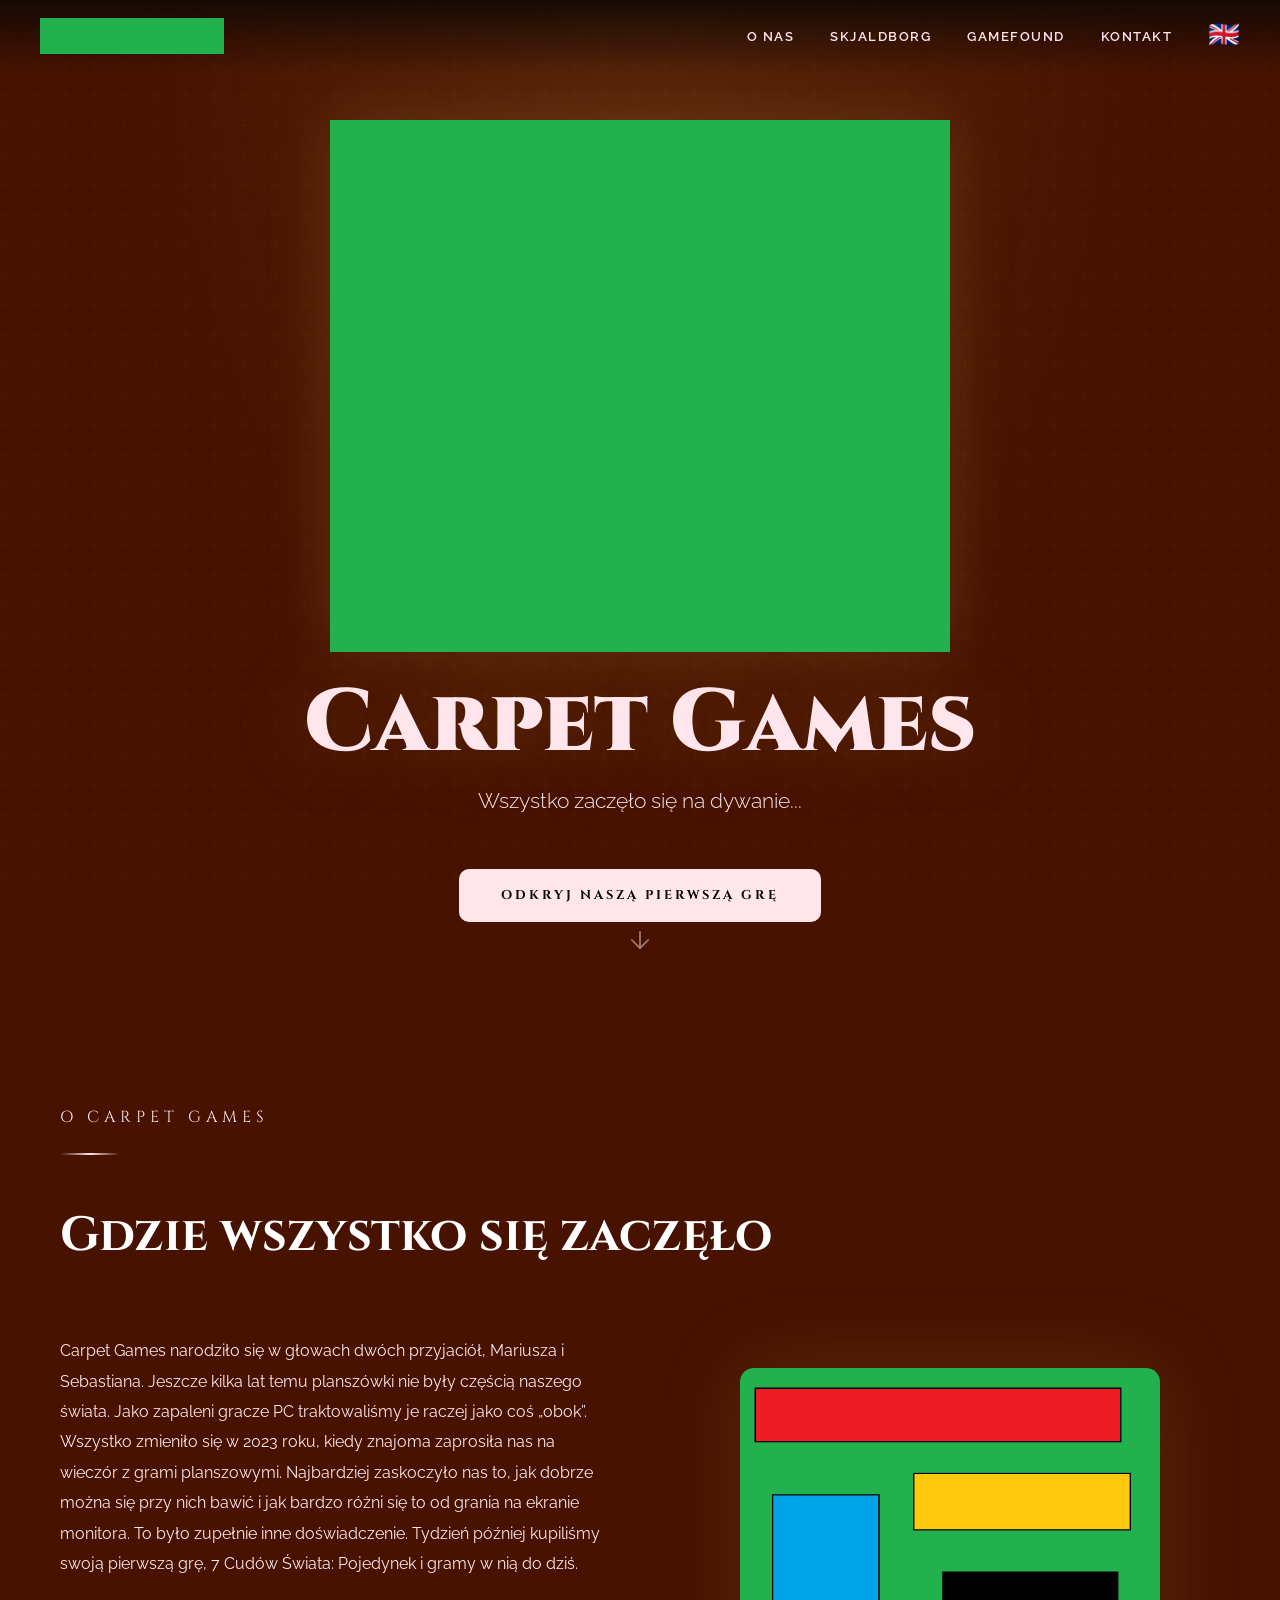
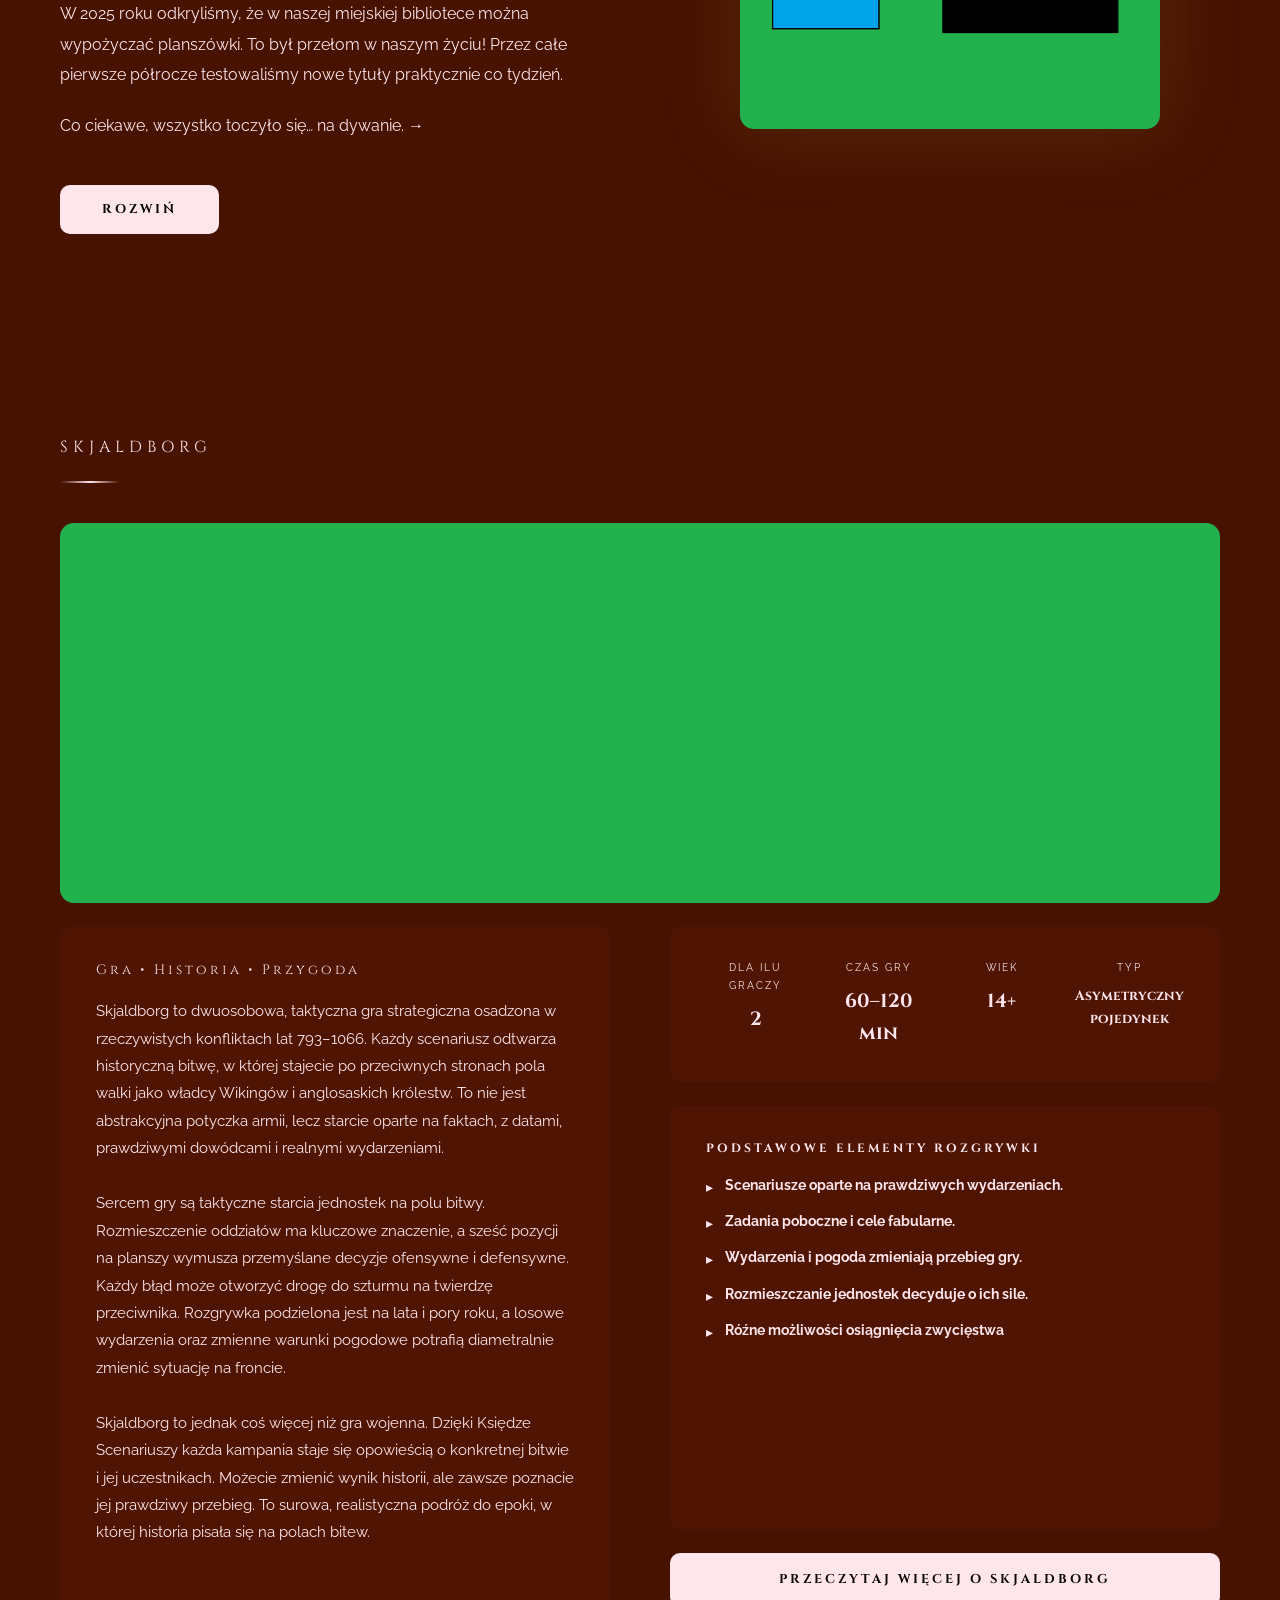
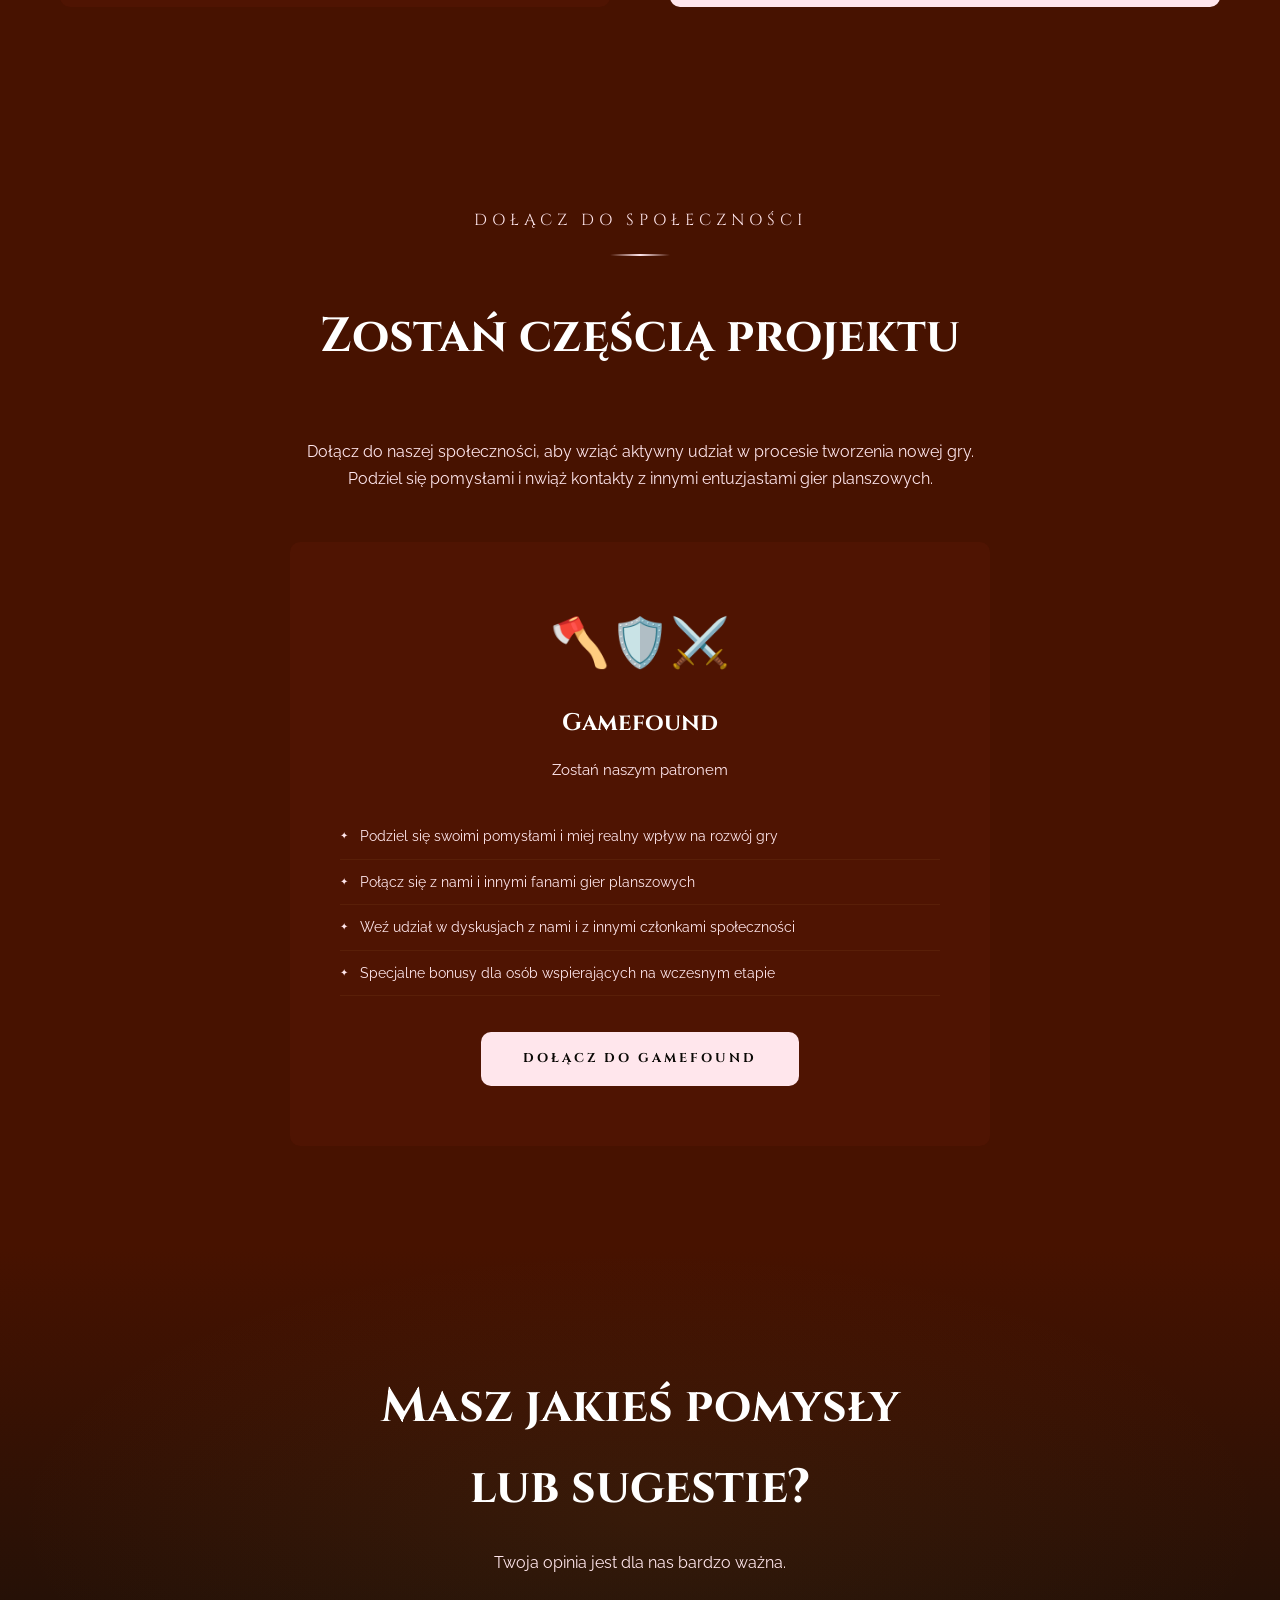
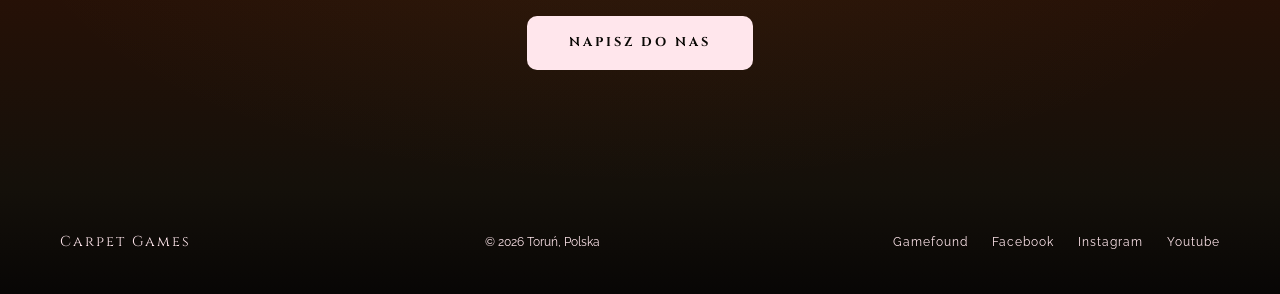
==== pl.html @ bc173f22 "Add files via upload Big changes :)" ====
<!DOCTYPE html>
<html lang="pl" data-lang="pl">
<head>
  <meta charset="UTF-8" />
  <meta name="viewport" content="width=device-width, initial-scale=1.0"/>
  <title>Carpet Games</title>
  <meta name="description" content="Carpet Games - board game publisher">
  <meta name="keywords" content="board games, board game publisher, card games, social games">
  <link rel="stylesheet" href="style.css">
  <link href="https://fonts.googleapis.com/css2?family=Cinzel:wght@400;700;900&family=Raleway:wght@300;400;600&display=swap" rel="stylesheet"/>
</head>
<body>

  <!-- NAV -->
  <nav id="navbar">
    <a href="#" class="nav-logo">
      <img src="images/logo.png" alt="Carpet Games" class="nav-logo-img">
    </a>
    <ul class="nav-links">
      <li><a href="#about">O nas</a></li>
      <li><a href="#games">Skjaldborg</a></li>
      <li><a href="#community">Gamefound</a></li>
      <li><a href="#contact">Kontakt</a></li>
      <button class="lang-toggle" id="lang-toggle" aria-label="Zmień język" onclick="window.location.href='index.html'">🇬🇧</button>
    </ul>
    <button class="hamburger" id="hamburger" aria-label="Menu">
      <span></span><span></span><span></span>
    </button>
  </nav>

  <!-- MOBILE MENU -->
  <div class="mobile-menu" id="mobileMenu">
    <button class="lang-toggle" id="lang-toggle" aria-label="Zmień język" onclick="window.location.href='index.html'">🇬🇧</button>
    <a href="#about"     onclick="closeMenu()">O nas</a>
    <a href="#games"     onclick="closeMenu()">Skjaldborg</a>
    <a href="#community" onclick="closeMenu()">Gamefound</a>
    <a href="#contact"   onclick="closeMenu()">Kontakt</a>

  </div>

  <!-- HERO -->
  <section class="hero">
    <img src="images/logo1.png" alt="Carpet Games Logo" class="hero-logo">
    <h1><span>Carpet Games</span></h1>
    <p class="hero-subtitle">Wszystko zaczęło się na dywanie...</p>
    <a href="#games" class="hero-cta">Odkryj naszą pierwszą grę</a>
    <a href="#about" class="hero-arrow" aria-label="Scroll down">
      <svg xmlns="http://www.w3.org/2000/svg" width="28" height="28" viewBox="0 0 24 24" fill="none" stroke="currentColor" stroke-width="1.5" stroke-linecap="round" stroke-linejoin="round">
        <line x1="12" y1="5" x2="12" y2="19"/>
        <polyline points="19 12 12 19 5 12"/>
      </svg>
    </a>
  </section>

  <!-- ABOUT -->
  <section class="about" id="about">
    <div class="about-inner">
      <div class="about-text reveal-left">
        <p class="section-label">O Carpet Games</p>
        <div class="gold-divider"></div>
        <h2 class="section-title">Gdzie wszystko się zaczęło</h2>
        <div class="about-content">
          <!-- Tekst -->
          <div class="about-paragraphs">
            <p>Carpet Games narodziło się w głowach dwóch przyjaciół, Mariusza i Sebastiana. Jeszcze kilka lat temu planszówki nie były częścią naszego świata. Jako zapaleni gracze PC traktowaliśmy je raczej jako coś „obok”. Wszystko zmieniło się w 2023 roku, kiedy znajoma zaprosiła nas na wieczór z grami planszowymi. Najbardziej zaskoczyło nas to, jak dobrze można się przy nich bawić i jak bardzo różni się to od grania na ekranie monitora. To było zupełnie inne doświadczenie. Tydzień później kupiliśmy swoją pierwszą grę, 7 Cudów Świata: Pojedynek i gramy w nią do dziś.</p>
            <p>W 2025 roku odkryliśmy, że w naszej miejskiej bibliotece można wypożyczać planszówki. To był przełom w naszym życiu! Przez całe pierwsze półrocze testowaliśmy nowe tytuły praktycznie co tydzień.</p>
            <p class="about-short">Co ciekawe, wszystko toczyło się… na dywanie. →</p>
            <div class="about-extra">
              <p>Co ciekawe, wszystko toczyło się… na dywanie. Od pierwszej kupionej gry po kolejne wypożyczone tytuły zawsze graliśmy na podłodze. Nigdy przy stole. Podczas wspólnych rozgrywek zaczęliśmy patrzeć na gry nie tylko jak gracze, lecz coraz częściej jak twórcy. Analizowaliśmy mechaniki, wprowadzaliśmy własne modyfikacje i sprawdzaliśmy, jak wpływają na rozgrywkę. Z czasem pojawiły się luźne myśli: „A gdyby zrobić coś swojego?”. Bez planu i bez konkretów, tylko rozmowy, które stopniowo stawały się coraz poważniejsze. Nawet nie pamiętamy momentu, w którym zaczęliśmy rozpisywać pierwsze pomysły. Po prostu pewnego dnia zorientowaliśmy się, że mamy już tyle materiału, że chcemy podzielić się nim z innymi.</p>
              <p>To właśnie na dywanie w salonie rodziły się pomysły, dyskusje i pierwsze szkice mechanik. Kiedy zaczęliśmy zastanawiać się nad nazwą firmy, odpowiedź była bliżej niż się spodziewaliśmy. Przecież zawsze graliśmy na dywanie. Tak powstało Carpet Games. Niedługo później narodził się pomysł naszej pierwszej gry, projektu, który dziś rozwijamy pod tytułem „Skjaldborg”.</p>
            </div>
          </div>
          <div class="about-decoration-wrapper reveal-right delay-2">
            <div id="about-deco-default">
              <img src="images/logo2.png" alt="Carpet Games" class="about-logo">
            </div>
            <!-- Zdjęcia po rozwinięciu -->
            <div class="about-deco-people" id="about-deco-people">
              <div class="person-card">
                <div class="person-card-inner" id="card1">
                  <div class="person-card-front">
                    <img src="images/people1.png" alt="Mariusz">
                  </div>
                  <div class="person-card-back">
                    <p>Mario</p>
                  </div>
                  <button class="card-flip-btn card-flip-front" onclick="flipCard('card1')">→</button>
                  <button class="card-flip-btn card-flip-back"  onclick="flipCard('card1')">←</button>
                </div>
              </div>
              <div class="person-card">
                <div class="person-card-inner" id="card2">
                  <div class="person-card-front">
                    <img src="images/people2.png" alt="Sebastian">
                  </div>
                  <div class="person-card-back">
                    <p>Seba</p>
                  </div>
                  <button class="card-flip-btn card-flip-front" onclick="flipCard('card2')">→</button>
                  <button class="card-flip-btn card-flip-back"  onclick="flipCard('card2')">←</button>
                </div>
              </div>
            </div><!-- /.about-deco-people -->
          </div><!-- /.about-decoration-wrapper -->
        </div><!-- /.about-content -->
        <button class="btn-read-more" onclick="toggleAbout(this)">Rozwiń</button>
      </div><!-- /.about-text -->
    </div><!-- /.about-inner -->
  </section>


  <!-- FEATURED GAME -->
  <section class="featured" id="games">
    <div style="max-width:1200px;margin:0 auto;">
      <p class="section-label">Skjaldborg</p>
      <div class="gold-divider reveal delay-1"></div>
      <div class="game-card-image">
        <img src="images/logo3.png" alt="Skjaldborg" class="game-card-img">
      </div>
      <div class="featured-grid">
        <div style="display:flex;flex-direction:column;gap:24px;" class="reveal-left delay-2">
          <div class="game-stats" style="flex:1;">
            <p class="game-tagline">Gra • Historia • Przygoda</p>
            <p class="game-desc">Skjaldborg to dwuosobowa, taktyczna gra strategiczna osadzona w rzeczywistych konfliktach lat 793–1066. Każdy scenariusz odtwarza historyczną bitwę, w której stajecie po przeciwnych stronach pola walki jako władcy Wikingów i anglosaskich królestw. To nie jest abstrakcyjna potyczka armii, lecz starcie oparte na faktach, z datami, prawdziwymi dowódcami i realnymi wydarzeniami.</p>
            <p class="game-desc">Sercem gry są taktyczne starcia jednostek na polu bitwy. Rozmieszczenie oddziałów ma kluczowe znaczenie, a sześć pozycji na planszy wymusza przemyślane decyzje ofensywne i defensywne. Każdy błąd może otworzyć drogę do szturmu na twierdzę przeciwnika. Rozgrywka podzielona jest na lata i pory roku, a losowe wydarzenia oraz zmienne warunki pogodowe potrafią diametralnie zmienić sytuację na froncie.</p>
            <p class="game-desc">Skjaldborg to jednak coś więcej niż gra wojenna. Dzięki Księdze Scenariuszy każda kampania staje się opowieścią o konkretnej bitwie i jej uczestnikach. Możecie zmienić wynik historii, ale zawsze poznacie jej prawdziwy przebieg. To surowa, realistyczna podróż do epoki, w której historia pisała się na polach bitew.</p>
          </div>
        </div>
        <div style="display:flex;flex-direction:column;gap:24px;" class="reveal-right delay-2">
          <div class="game-stats">
            <div class="stats-grid">
              <div class="stat-item"><div class="stat-label">Dla ilu graczy</div><div class="stat-value">2</div></div>
              <div class="stat-item"><div class="stat-label">Czas gry</div><div class="stat-value">60–120 min</div></div>
              <div class="stat-item"><div class="stat-label">Wiek</div><div class="stat-value">14+</div></div>
              <div class="stat-item"><div class="stat-label">Typ</div><div class="stat-value" style="font-size:0.85rem;">Asymetryczny pojedynek</div></div>
            </div>
          </div>
          <div class="game-stats" style="flex:1;">
            <h4>Podstawowe elementy rozgrywki</h4>
            <div class="highlight-item"><strong>Scenariusze oparte na prawdziwych wydarzeniach.</strong></div>
            <div class="highlight-item"><strong>Zadania poboczne i cele fabularne.</strong></div>
            <div class="highlight-item"><strong>Wydarzenia i pogoda zmieniają przebieg gry.</strong></div>
            <div class="highlight-item"><strong>Rozmieszczanie jednostek decyduje o ich sile.</strong></div>
            <div class="highlight-item"><strong>Róźne możliwości osiągnięcia zwycięstwa</strong></div>
          </div>
          <a href="skjaldborgpl.html" class="btn-outline" style="text-align:center;">Przeczytaj więcej o Skjaldborg</a>
        </div>
      </div>
    </div>
  </section>

  <!-- GAMEFOUND -->
  <section class="community" id="community">
    <div class="community-inner">
      <p class="section-label">Dołącz do społeczności</p>
      <div class="gold-divider center reveal delay-1"></div>
      <h2 class="section-title reveal delay-2">Zostań częścią projektu</h2>
      <p class="reveal delay-3">Dołącz do naszej społeczności, aby wziąć aktywny udział w procesie tworzenia nowej gry. Podziel się pomysłami i nwiąż kontakty z innymi entuzjastami gier planszowych.</p>
      <div class="gamefound-card reveal delay-4">
        <span class="gamefound-icon">🪓🛡️⚔️</span>
        <h3>Gamefound</h3>
        <p>Zostań naszym patronem</p>
        <ul class="community-list">
          <li>Podziel się swoimi pomysłami i miej realny wpływ na rozwój gry</li>
          <li>Połącz się z nami i innymi fanami gier planszowych</li>
          <li>Weź udział w dyskusjach z nami i z innymi członkami społeczności</li>
          <li>Specjalne bonusy dla osób wspierających na wczesnym etapie</li>
        </ul>
        <a href="#" class="btn-gamefound">Dołącz do Gamefound</a>
      </div>
    </div>
  </section>

  <!-- CTA -->
  <section class="cta-section" id="contact">
    <h2 class="reveal">Masz jakieś pomysły <br>lub sugestie?</br></h2>
    <p class="reveal delay-1">Twoja opinia jest dla nas bardzo ważna.</p>
    <a href="mailto:contact@carpetgames.com" class="btn-outline reveal delay-2">Napisz do nas</a>
  </section>

  <!-- FOOTER -->
  <footer>
    <div class="footer-logo">Carpet Games</div>
    <div class="footer-copy">© 2026 Toruń, Polska</div>
    <div class="footer-links">
      <a href="#">Gamefound</a>
      <a href="#">Facebook</a>
      <a href="#">Instagram</a>
      <a href="#">Youtube</a>
    </div>
  </footer>

  <script src="scripts.js" defer></script>
</body>
</html>
---- style.css ----
*, *::before, *::after { box-sizing: border-box; margin: 0; padding: 0; }

/* ─── ZMIENNE ─── */
:root {
  --primary_color:   #471200;
  --secondary_color: #4F1402;
  --text:            #FFE6EC;
  --btn-color:       #0a0805;
  --btn-bcg-color:   #e0bc5e;
}

/* ─── BASE ─── */
html { scroll-behavior: smooth; }

body {
  font-family: 'Raleway', sans-serif;
  background-color: var(--primary_color);
  color: var(--text);
  line-height: 1.7;
}

body::before {
  content: '';
  position: fixed;
  inset: 0;
  z-index: 0;
  pointer-events: none;
  background: url("data:image/svg+xml,%3Csvg width='60' height='60' viewBox='0 0 60 60' xmlns='http://www.w3.org/2000/svg'%3E%3Cg fill='none' fill-rule='evenodd'%3E%3Cg fill='%23c9a84c' fill-opacity='0.03'%3E%3Cpath d='M36 34v-4h-2v4h-4v2h4v4h2v-4h4v-2h-4zm0-30V0h-2v4h-4v2h4v4h2V6h4V4h-4zM6 34v-4H4v4H0v2h4v4h2v-4h4v-2H6zM6 4V0H4v4H0v2h4v4h2V6h4V4H6z'/%3E%3C/g%3E%3C/g%3E%3C/svg%3E");
}

/* ─── TYPOGRAFIA WSPÓLNA ─── */
.section-label {
  font-family: 'Cinzel', serif;
  font-size: 1rem;
  letter-spacing: 5px;
  text-transform: uppercase;
  color: var(--text);
  margin-bottom: 16px;
}

.section-title {
  font-family: 'Cinzel', serif;
  font-size: clamp(1.8rem, 4vw, 3rem);
  font-weight: 700;
  color: #fff;
  margin-bottom: 60px;
}

.gold-divider {
  width: 60px;
  height: 2px;
  background: linear-gradient(to right, transparent, var(--text), transparent);
  margin: 20px 0 40px;
}
.gold-divider.center { margin: 20px auto 40px; }

/* ─── PRZYCISKI WSPÓLNE ─── */
.hero-cta,
.btn-outline,
.btn-gamefound {
  display: inline-block;
  background: var(--text);
  color: var(--btn-color);
  font-family: 'Cinzel', serif;
  font-size: 0.8rem;
  letter-spacing: 3px;
  text-transform: uppercase;
  text-decoration: none;
  font-weight: 700;
  padding: 16px 42px;
  border-radius: 10px;
  transition: background 0.3s, transform 0.2s;
}
.hero-cta:hover,
.btn-outline:hover,
.btn-gamefound:hover {
  background: var(--btn-bcg-color);
  transform: translateY(-2px);
}

/* ─── SCROLL REVEAL ─── */
.reveal       { opacity: 0; transform: translateY(40px);  transition: opacity 0.7s ease, transform 0.7s ease; }
.reveal-left  { opacity: 0; transform: translateX(-40px); transition: opacity 0.7s ease, transform 0.7s ease; }
.reveal-right { opacity: 0; transform: translateX(40px);  transition: opacity 0.7s ease, transform 0.7s ease; }

.reveal.visible,
.reveal-left.visible,
.reveal-right.visible { opacity: 1; transform: translate(0); }

.delay-1 { transition-delay: 0.1s; }
.delay-2 { transition-delay: 0.2s; }
.delay-3 { transition-delay: 0.3s; }
.delay-4 { transition-delay: 0.4s; }
.delay-5 { transition-delay: 0.5s; }

/* ─── NAV ─── */
nav {
  position: fixed; top: 0; left: 0; right: 0;
  z-index: 100;
  display: flex; align-items: center; justify-content: space-between;
  padding: 18px max(24px, calc((100vw - 1200px) / 2));
  background: transparent;
  --nav-progress: 0;
}

nav::before,
nav::after {
  content: '';
  position: absolute; inset: 0;
  z-index: -1;
}
nav::before {
  background: linear-gradient(to bottom, rgba(20,10,5,0.97), transparent);
  opacity: calc(1 - var(--nav-progress));
}
nav::after {
  background: rgba(20, 10, 5, 0.97);
  backdrop-filter: blur(8px);
  opacity: var(--nav-progress);
}

.nav-logo {
  font-family: 'Cinzel', serif;
  font-size: 1.1rem; font-weight: 700;
  color: var(--text); letter-spacing: 2px; text-decoration: none;
}

/* ─── NAV LOGO (obrazek) ─── */
.nav-logo-img {
  height: 36px;
  width: auto;
  display: block;
}

.nav-links { display: flex; gap: 36px; list-style: none; }
.nav-links a {
  color: var(--text); text-decoration: none;
  font-size: 0.82rem; letter-spacing: 1.5px;
  text-transform: uppercase; font-weight: 600;
  transition: color 0.3s;
}
.nav-links a:hover { color: var(--text); }

/* ─── CHANGE LANGUAGE ─── */
.lang-toggle {
  background: none;
  border: none;
  cursor: pointer;
  font-size: 1.6rem;
  line-height: 1;
  padding: 0;
  display: flex;
  align-items: right;
  flex-shrink: 0;
}

/* ─── HAMBURGER ─── */
.hamburger {
  display: none;
  flex-direction: column; justify-content: center; align-items: center;
  gap: 5px; width: 36px; height: 36px;
  background: none; border: none; cursor: pointer;
  z-index: 200; padding: 4px;
}
.hamburger span {
  display: block; width: 24px; height: 2px;
  background: var(--text); border-radius: 10px;
  transition: transform 0.35s ease, opacity 0.25s ease, width 0.3s ease;
  transform-origin: center;
}
.hamburger.open span:nth-child(1) { transform: translateY(7px) rotate(45deg); }
.hamburger.open span:nth-child(2) { opacity: 0; width: 0; }
.hamburger.open span:nth-child(3) { transform: translateY(-7px) rotate(-45deg); }

/* ─── MOBILE MENU ─── */
.mobile-menu {
  display: none;
  position: fixed; inset: 0; z-index: 90;
  background: rgba(10,8,5,1);
  flex-direction: column; align-items: center; justify-content: center;
  opacity: 0; transform: translateY(-12px);
  transition: opacity 0.35s ease, transform 0.35s ease;
  pointer-events: none;
}
.mobile-menu.open { opacity: 1; transform: translateY(0); pointer-events: all; }

.mobile-menu a {
  font-family: 'Cinzel', serif;
  font-size: 1.8rem; font-weight: 700;
  color: var(--text); text-decoration: none;
  letter-spacing: 3px; text-transform: uppercase;
  padding: 20px 40px; width: 100%; text-align: center;
  border-bottom: 1px solid rgba(201,168,76,0.08);
  transition: color 0.3s;
}
.mobile-menu a:last-child { border-bottom: none; }
.mobile-menu a:hover { color: var(--text); }

/* ─── HERO LOGO ─── */
.hero-logo {
  width: clamp(200px, 50vw, 620px);
  height: auto;
  margin-bottom: 24px;
  filter: drop-shadow(0 0 30px rgba(201,168,76,0.2)); /* ─── Poświata pod logo ─── */
}

/* ─── HERO ARROW ─── */
.hero-arrow {
  position: absolute; bottom: 40px; left: 50%; transform: translateX(-50%);
  color: var(--text);
  opacity: 0.5;
  transition: opacity 0.3s, transform 0.3s;
  animation: arrowBounce 2s ease-in-out infinite;
}
.hero-arrow:hover { opacity: 1; }

/* ─── HERO ─── */
.hero {
  min-height: 100vh;
  display: flex; flex-direction: column; align-items: center; justify-content: center;
  text-align: center; padding: 120px 40px 80px;
  background: radial-gradient(ellipse at center top, rgba(201,168,76,0.12) 0%, transparent 60%); /* ─── Poświata sekcji ─── */
  position: relative; overflow: hidden;
}

.hero-badge {
  display: inline-block;
  color: var(--text); font-family: 'Cinzel', serif;
  font-size: 0.7rem; letter-spacing: 4px; text-transform: uppercase;
  padding: 7px 20px; margin-bottom: 30px; border-radius: 10px;
}

.hero h1 {
  font-family: 'Cinzel', serif;
  font-size: clamp(2.8rem, 7vw, 5.5rem); font-weight: 900;
  line-height: 1.1; color: #fff;
  text-shadow: 0 0 80px rgba(201,168,76,0.3); margin-bottom: 10px;
}
.hero h1 span { color: var(--text); }

.hero-subtitle {
  font-size: clamp(1rem, 2vw, 1.3rem);
  color: var(--text); font-weight: 300;
  margin-bottom: 50px; max-width: 520px;
}

.hero-scroll {
  position: absolute; bottom: 40px; left: 50%; transform: translateX(-50%);
  display: flex; flex-direction: column; align-items: center; gap: 8px;
  color: var(--text); font-size: 0.7rem; letter-spacing: 2px; text-transform: uppercase;
}
.scroll-line {
  width: 1px; height: 50px;
  background: linear-gradient(to bottom, var(--text), transparent);
  animation: scrollPulse 2s ease-in-out infinite;
}
@keyframes scrollPulse { 0%, 100% { opacity: 0.4; } 50% { opacity: 1; } }

/* ─── FEATURED ─── */
.featured { padding: 100px 60px; background: var(--primary_color); }

.featured-grid {
  display: grid;
  grid-template-columns: 1fr 1fr;
  gap: 60px;
}

.game-stats {
  background: var(--secondary_color);
  border-radius: 10px;
  padding: 32px 36px;
}

.game-card-image {
  width: 100%;
  height: 380px;
  background: linear-gradient(135deg, #1a120a 0%, #2e1e0e 40%, #1a1208 100%);
  display: flex;
  align-items: center;
  justify-content: center;
  border-radius: 14px;
  overflow: hidden;
  margin-bottom: 24px;
}

.game-card-img {
  width: 100%;
  height: 100%;
  object-fit: cover;
}

.game-tagline {
  font-family: 'Cinzel', serif;
  color: var(--text);
  font-size: 0.85rem;
  letter-spacing: 3px;
  margin-bottom: 16px;
}

.game-desc {
  color: var(--text);
  font-size: 0.95rem;
  line-height: 1.8;
  margin-bottom: 28px;
}

h4 {
  font-family: 'Cinzel', serif;
  font-size: 0.75rem;
  letter-spacing: 3px;
  text-transform: uppercase;
  color: var(--text);
  margin-bottom: 14px;
}

.highlight-item {
  display: flex;
  align-items: flex-start;
  gap: 12px;
  margin-bottom: 10px;
  font-size: 0.9rem;
}

.highlight-item::before { content: '▸'; color: var(--text); flex-shrink: 0; margin-top: 2px; }
.highlight-item strong,
.highlight-item span { color: var(--text); }

.stats-grid { display: grid; grid-template-columns: repeat(4, 1fr); gap: 24px; }
.stat-item { text-align: center; }

.stat-label {
  font-size: 0.65rem;
  letter-spacing: 2px;
  text-transform: uppercase;
  color: var(--text);
  margin-bottom: 8px;
}

.stat-value {
  font-family: 'Cinzel', serif;
  font-size: 1.2rem;
  font-weight: 700;
  color: var(--text);
}

/* ─── ABOUT ─── */
.about { padding: 100px 60px; background: var(--primary_color); }

.about-inner { max-width: 1200px; margin: 0 auto; }

.about-text p { color: var(--text); font-size: 1rem; line-height: 1.9; margin-bottom: 20px; }
.about-text .highlight { color: var(--text); }

.about-content {
  display: flex;
  align-items: center;
  gap: 80px;
}

.about-paragraphs { flex: 1; }

.about-logo {
  width: clamp(200px, 420px, 420px);
  height: auto;
  filter: drop-shadow(0 0 40px rgba(201,168,76,0.15));
  border-radius: 14px;
}

.about-decoration-wrapper {
  flex: 1;
  display: flex;
  align-items: center;
  justify-content: center;
  position: relative;
  min-width: 0;
}

#about-deco-default {
  display: flex;
  flex-direction: column;
  align-items: center;
  justify-content: center;
  opacity: 1;
  transition: opacity 0.8s ease;
}

#about-deco-default.hide {
  opacity: 0;
  pointer-events: none;
}

.about-deco-people {
  position: absolute;
  display: flex;
  flex-direction: column;
  align-items: center;
  justify-content: center;
  gap: 24px;
  opacity: 0;
  pointer-events: none;
  transition: opacity 0.8s ease;
}

.about-deco-people.show {
  opacity: 1;
  pointer-events: all;
}

.about-extra {
  max-height: 0;
  overflow: hidden;
  transition: max-height 0.8s ease;
}

.about-extra.open { max-height: 1000px; }

.btn-read-more {
  display: inline-block;
  background: var(--text);
  color: var(--btn-color);
  font-family: 'Cinzel', serif;
  font-size: 0.8rem;
  letter-spacing: 3px;
  text-transform: uppercase;
  font-weight: 700;
  padding: 16px 42px;
  border-radius: 10px;
  border: none;
  cursor: pointer;
  margin-top: 24px;
  transition: background 0.3s, transform 0.2s;
}
.btn-read-more:hover {
  background: var(--btn-bcg-color);
  transform: translateY(-2px);
}

/* ─── ABOUT - PERSON ─── */
.person-card {
  position: relative;
  width: clamp(200px, 420px, 420px);
  perspective: 1000px;
}

.person-card-inner {
  position: relative;
  width: 100%;
  transform-style: preserve-3d;
  transition: transform 0.7s ease;
}

.person-card:hover .person-card-inner:not(.flipped) { transform: rotateY(-8deg); }
.person-card-inner.flipped                          { transform: rotateY(180deg); }
.person-card:hover .person-card-inner.flipped       { transform: rotateY(172deg); }

.person-card-front,
.person-card-back {
  width: 100%;
  backface-visibility: hidden;
  -webkit-backface-visibility: hidden;
  border-radius: 10px;
  overflow: hidden;
}

.person-card-front { position: relative; }

.person-card-back {
  position: absolute; inset: 0;
  background: #144;
  transform: rotateY(180deg);
  display: flex; align-items: center; justify-content: center;
  padding: 24px;
  color: var(--text); font-size: 0.95rem; line-height: 1.7;
}

.person-card-front img {
  width: 100%; height: auto; display: block;
}

.card-flip-btn {
  position: absolute;
  bottom: 12px; right: 12px;
  z-index: 10;
  background: rgba(0,0,0,0.5);
  border: 1px solid rgba(255,255,255,0.2);
  color: var(--text);
  width: 32px; height: 32px;
  border-radius: 50%;
  cursor: pointer; font-size: 1rem;
  display: flex; align-items: center; justify-content: center;
  transition: background 0.3s;
  backface-visibility: hidden;
  -webkit-backface-visibility: hidden;
}
.card-flip-btn:hover { background: rgba(0,0,0,0.8); }

/* przycisk przedniej strony — widoczny gdy karta NIE jest obrócona */
.card-flip-front {
  transform: translateZ(1px);
}

/* przycisk tylnej strony — widoczny gdy karta JEST obrócona */
.card-flip-back {
  transform: rotateY(180deg) translateZ(1px);
}


/* ─── COMMUNITY ─── */
.community { padding: 100px 60px; background: var(--primary_color); text-align: center; }
.community-inner { max-width: 700px; margin: 0 auto; }

.gamefound-card {
  background: var(--secondary_color);
  border-radius: 10px; padding: 60px 50px; margin-top: 50px;
}
.gamefound-icon { font-size: 3rem; margin-bottom: 20px; display: block; }
.gamefound-card h3 { font-family: 'Cinzel', serif; font-size: 1.5rem; color: #fff; margin-bottom: 14px; }
.gamefound-card p { color: var(--text); margin-bottom: 30px; font-size: 0.95rem; }

.community-list { list-style: none; text-align: left; margin-bottom: 36px; }
.community-list li {
  padding: 10px 0; border-bottom: 1px solid rgba(201,168,76,0.08);
  color: var(--text); font-size: 0.9rem;
  display: flex; align-items: center; gap: 12px;
}
.community-list li::before { content: '✦'; color: var(--text); font-size: 0.6rem; }

/* ─── CTA ─── */
.cta-section {
  padding: 120px 60px;
  background: linear-gradient(to bottom, var(--primary_color), #14100a);
  text-align: center; position: relative;
}
.cta-section::before {
  content: ''; position: absolute; inset: 0;
  background: radial-gradient(ellipse at center, rgba(201,168,76,0.06) 0%, transparent 70%);
}
.cta-section h2 {
  font-family: 'Cinzel', serif; font-size: clamp(1.8rem, 4vw, 3rem);
  color: #fff; margin-bottom: 20px; position: relative;
}
.cta-section p { color: var(--text); max-width: 500px; margin: 0 auto 40px; position: relative; }

/* ─── FOOTER ─── */
footer {
  padding: 40px 60px;
  background: #14100a;
  display: flex; align-items: center; justify-content: space-between;
  position: relative;
}
footer::before {
  content: ''; position: absolute; inset: 0; z-index: 1;
  background: linear-gradient(to bottom, #14100a, #080605);
  pointer-events: none;
}
footer > * { position: relative; z-index: 2; }

.footer-logo { font-family: 'Cinzel', serif; font-size: 0.9rem; color: var(--text); letter-spacing: 2px; }
.footer-copy { color: var(--text); font-size: 0.75rem; }
.footer-links { display: flex; gap: 24px; }
.footer-links a {
  color: var(--text); font-size: 0.75rem; text-decoration: none;
  letter-spacing: 1px; transition: color 0.3s;
}
.footer-links a:hover { color: var(--text); }

/* ─── RESPONSIVE ─── */
@media (max-width: 900px) {
  nav { padding: 18px 24px; }
  .nav-links { display: none; }
  .hamburger { display: flex; }
  .mobile-menu { display: flex; }
  .lang-toggle { padding-bottom: 30px;}
  .featured,
  .about,
  .community,
  .cta-section { padding: 70px 24px; }

  .featured-grid,
  .about-inner { grid-template-columns: 1fr; gap: 36px; }


  .featured { padding: 60px 20px; }
  .featured-grid { grid-template-columns: 1fr; gap: 30px; }
  .game-card-image { height: 200px; }

  .stats-grid { grid-template-columns: repeat(2, 1fr); }
  .about-decoration-wrapper { display: none; }
  .gamefound-card { padding: 40px 24px; }
  footer { flex-direction: column; gap: 16px; text-align: center; }
}

@media (max-width: 1100px) {
.featured { padding: 60px 20px; }
.featured-grid { grid-template-columns: 1fr; gap: 30px; }
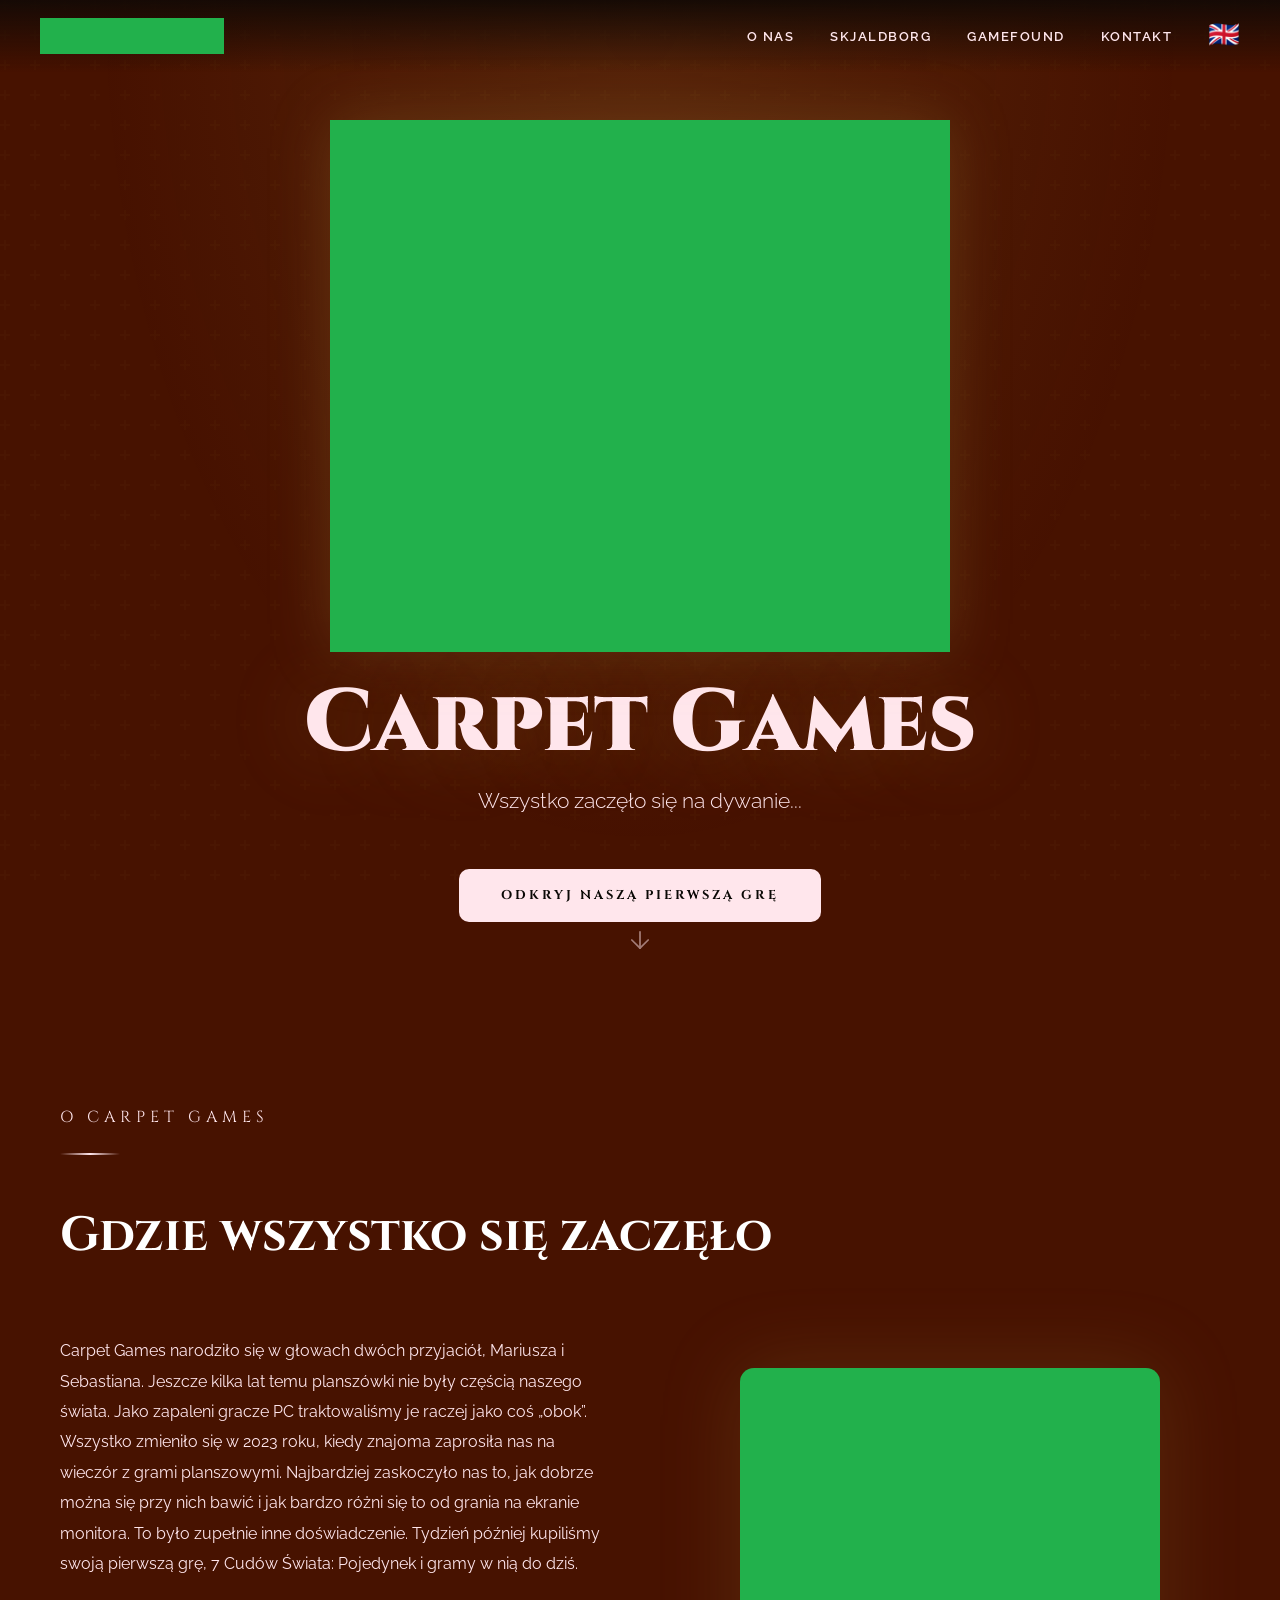
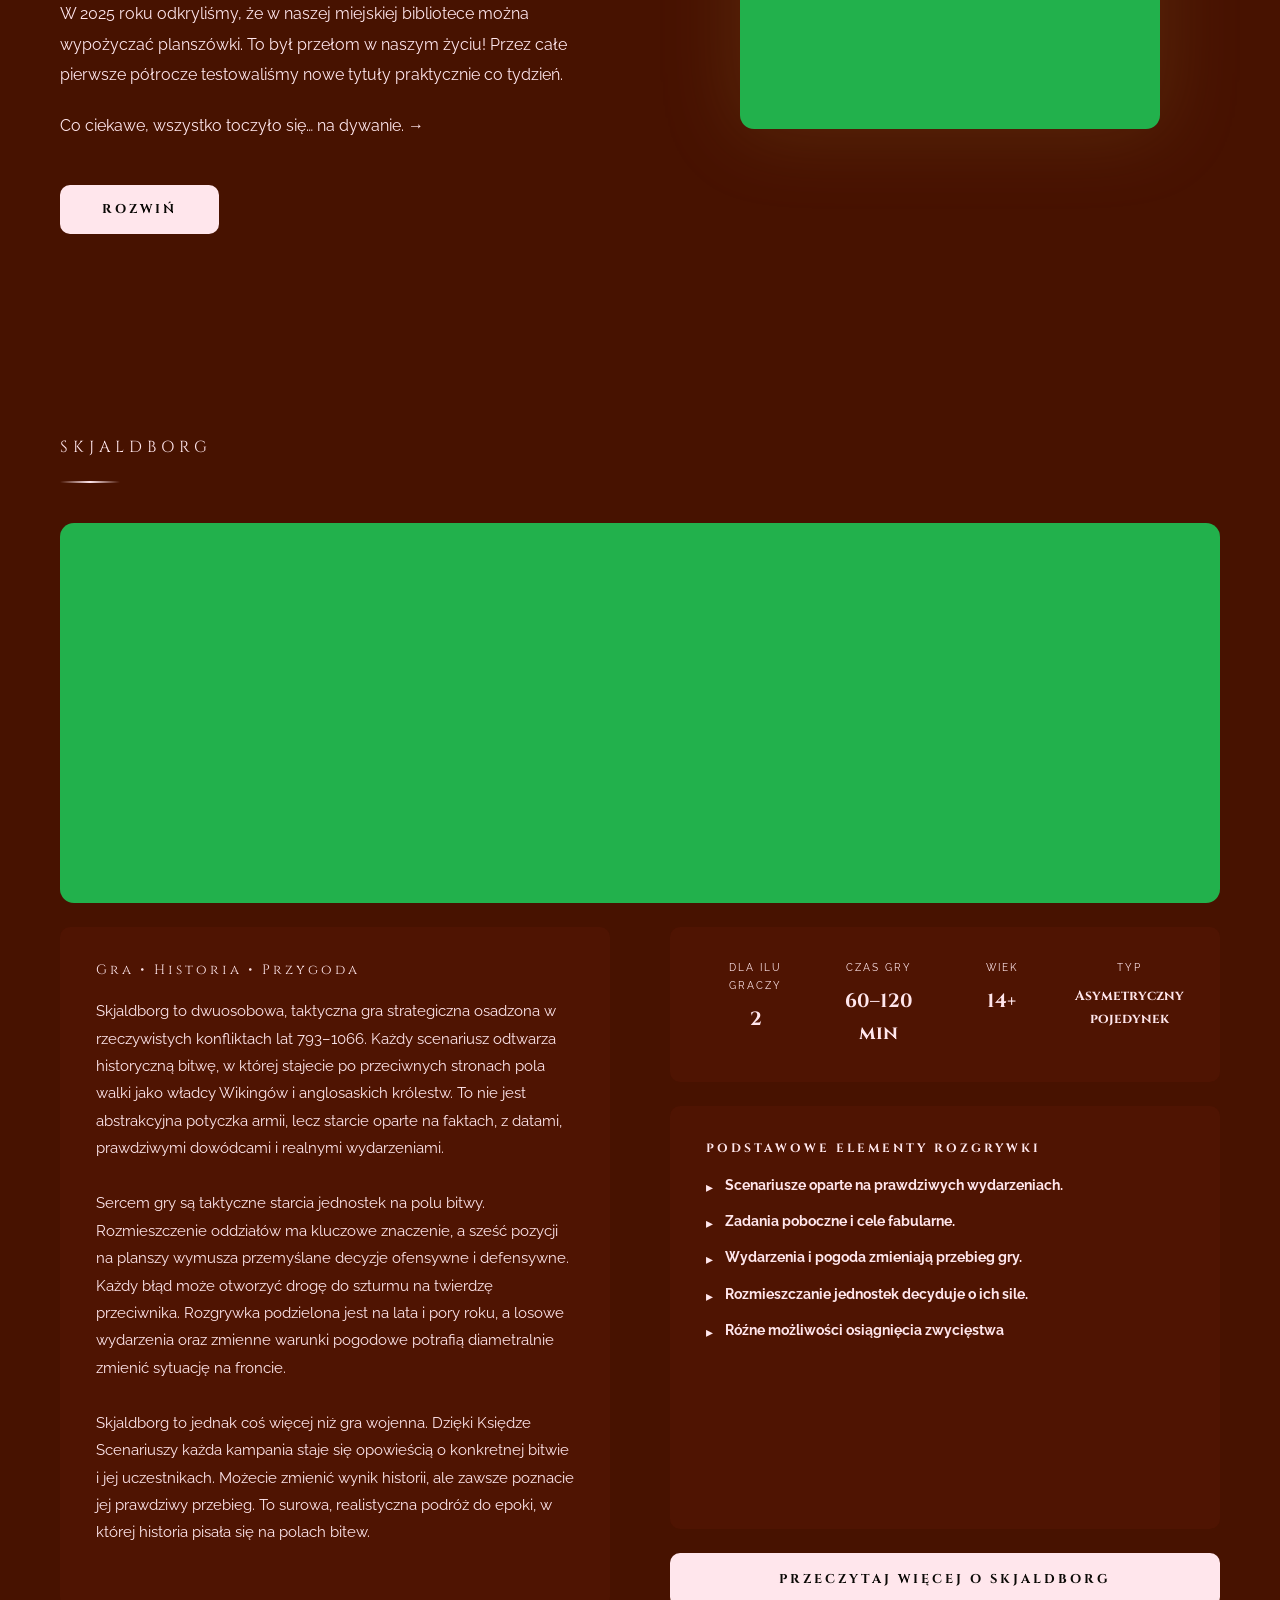
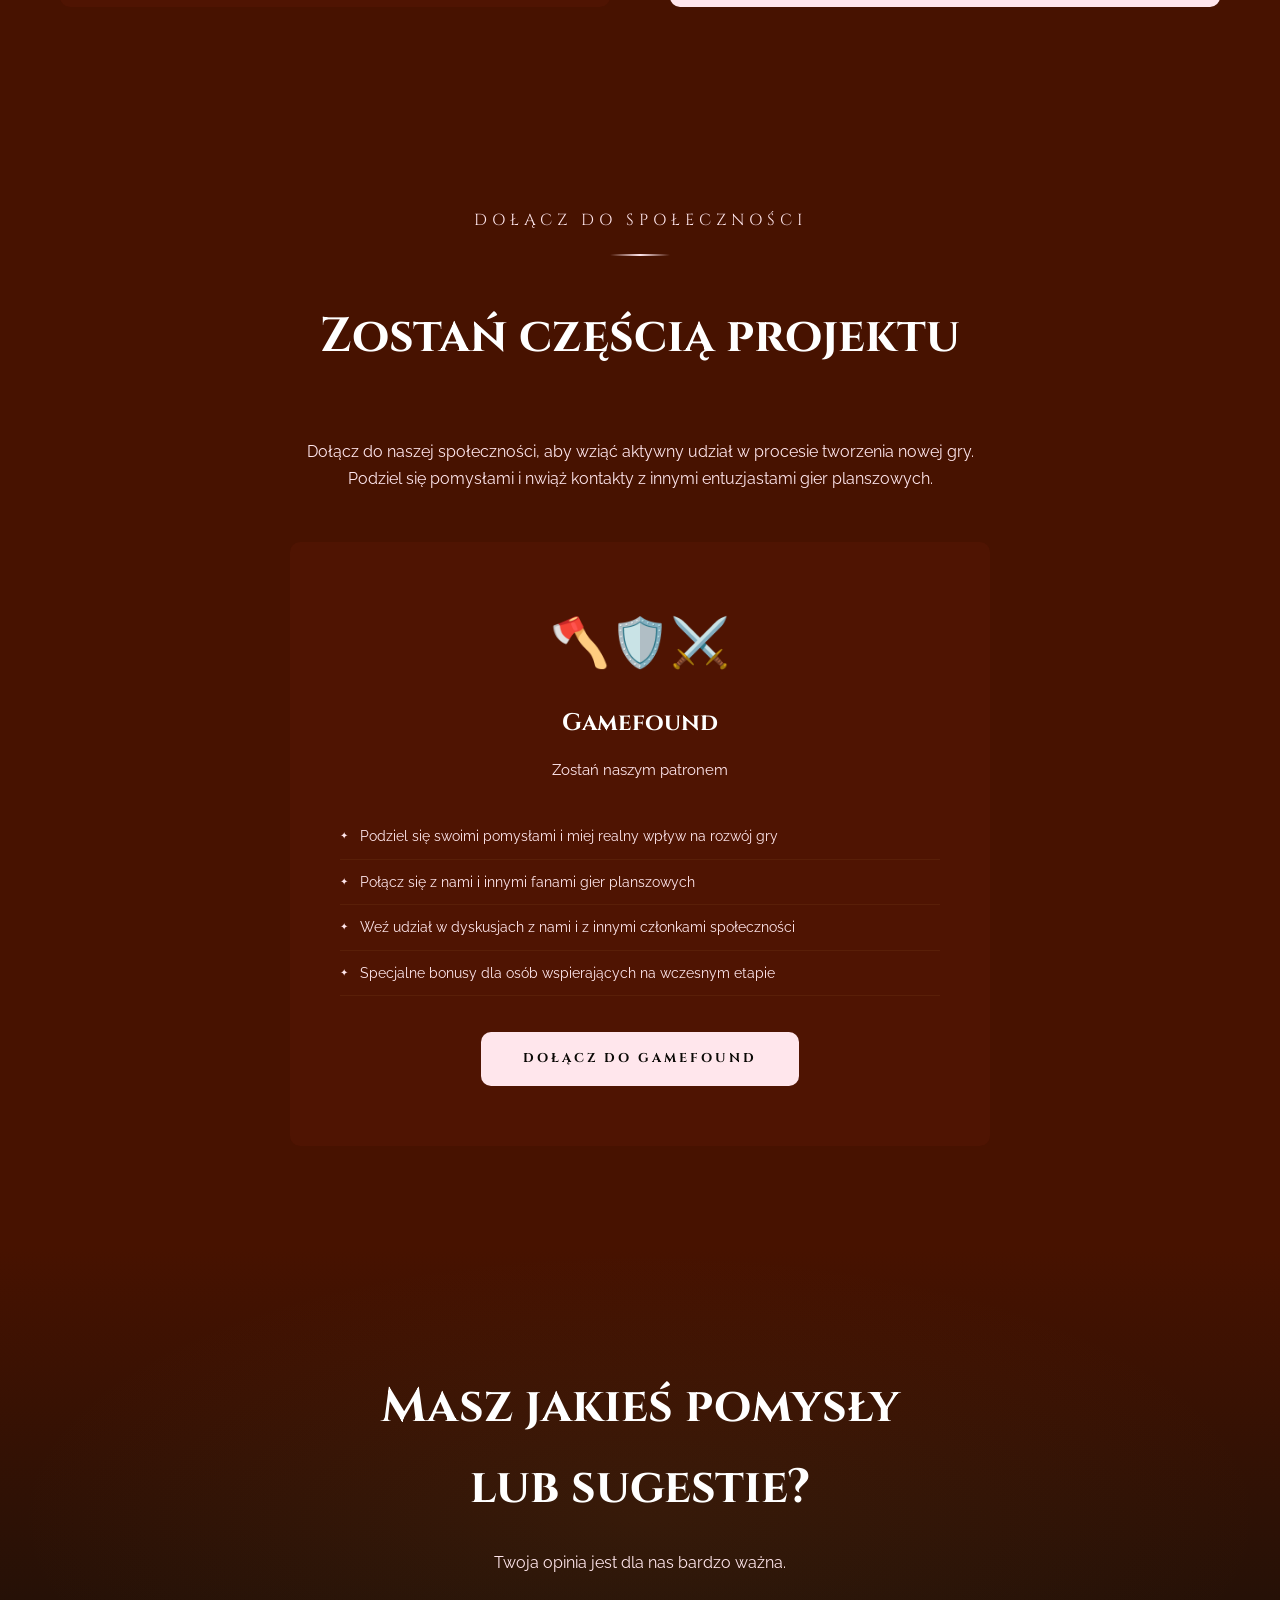
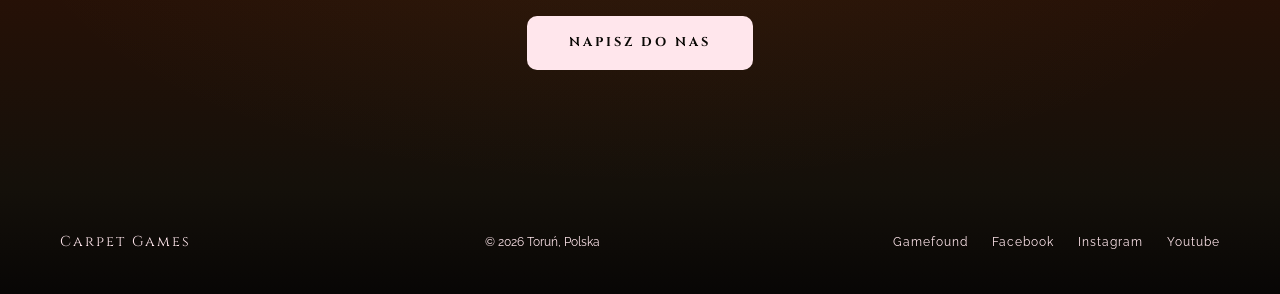
==== commit 28720dcd: "Add files via upload Add photo card  and small changes in style card section" ====
--- a/pl.html
+++ b/pl.html
@@ -72,7 +72,7 @@
           </div>
           <div class="about-decoration-wrapper reveal-right delay-2">
             <div id="about-deco-default">
-              <img src="images/logo2.png" alt="Carpet Games" class="about-logo">
+              <img src="images/logo1.png" alt="Carpet Games" class="about-logo">
             </div>
             <!-- Zdjęcia po rozwinięciu -->
             <div class="about-deco-people" id="about-deco-people">
@@ -82,7 +82,8 @@
                     <img src="images/people1.png" alt="Mariusz">
                   </div>
                   <div class="person-card-back">
-                    <p>Mario</p>
+                    <p>Mariusz </p>
+                    <p class="role">Twórca pomysłu na grę oraz jej mechanik</p>
                   </div>
                   <button class="card-flip-btn card-flip-front" onclick="flipCard('card1')">→</button>
                   <button class="card-flip-btn card-flip-back"  onclick="flipCard('card1')">←</button>
@@ -94,7 +95,8 @@
                     <img src="images/people2.png" alt="Sebastian">
                   </div>
                   <div class="person-card-back">
-                    <p>Seba</p>
+                    <p>Sebastian</p>
+                    <p class="role">Twórca grafik oraz ilustracji</p>
                   </div>
                   <button class="card-flip-btn card-flip-front" onclick="flipCard('card2')">→</button>
                   <button class="card-flip-btn card-flip-back"  onclick="flipCard('card2')">←</button>
@@ -143,7 +145,7 @@
             <div class="highlight-item"><strong>Rozmieszczanie jednostek decyduje o ich sile.</strong></div>
             <div class="highlight-item"><strong>Róźne możliwości osiągnięcia zwycięstwa</strong></div>
           </div>
-          <a href="skjaldborgpl.html" class="btn-outline" style="text-align:center;">Przeczytaj więcej o Skjaldborg</a>
+          <a href="#" class="btn-outline" style="text-align:center;">Przeczytaj więcej o Skjaldborg</a>
         </div>
       </div>
     </div>
--- a/style.css
+++ b/style.css
@@ -470,7 +470,16 @@
   transform: rotateY(180deg);
   display: flex; align-items: center; justify-content: center;
   padding: 24px;
-  color: var(--text); font-size: 0.95rem; line-height: 1.7;
+  flex-direction: column;
+  text-align: center;
+
+  color: var(--text); font-size: 1rem; line-height: 1.7;
+  p { color: var(--text); font-size: 2rem; line-height: 1.9; margin-bottom: 20px; opacity: 0.8; }
+}
+
+.person-card-back .role {
+  font-size: 1.2rem;
+  opacity: 0.8;
 }
 
 .person-card-front img {
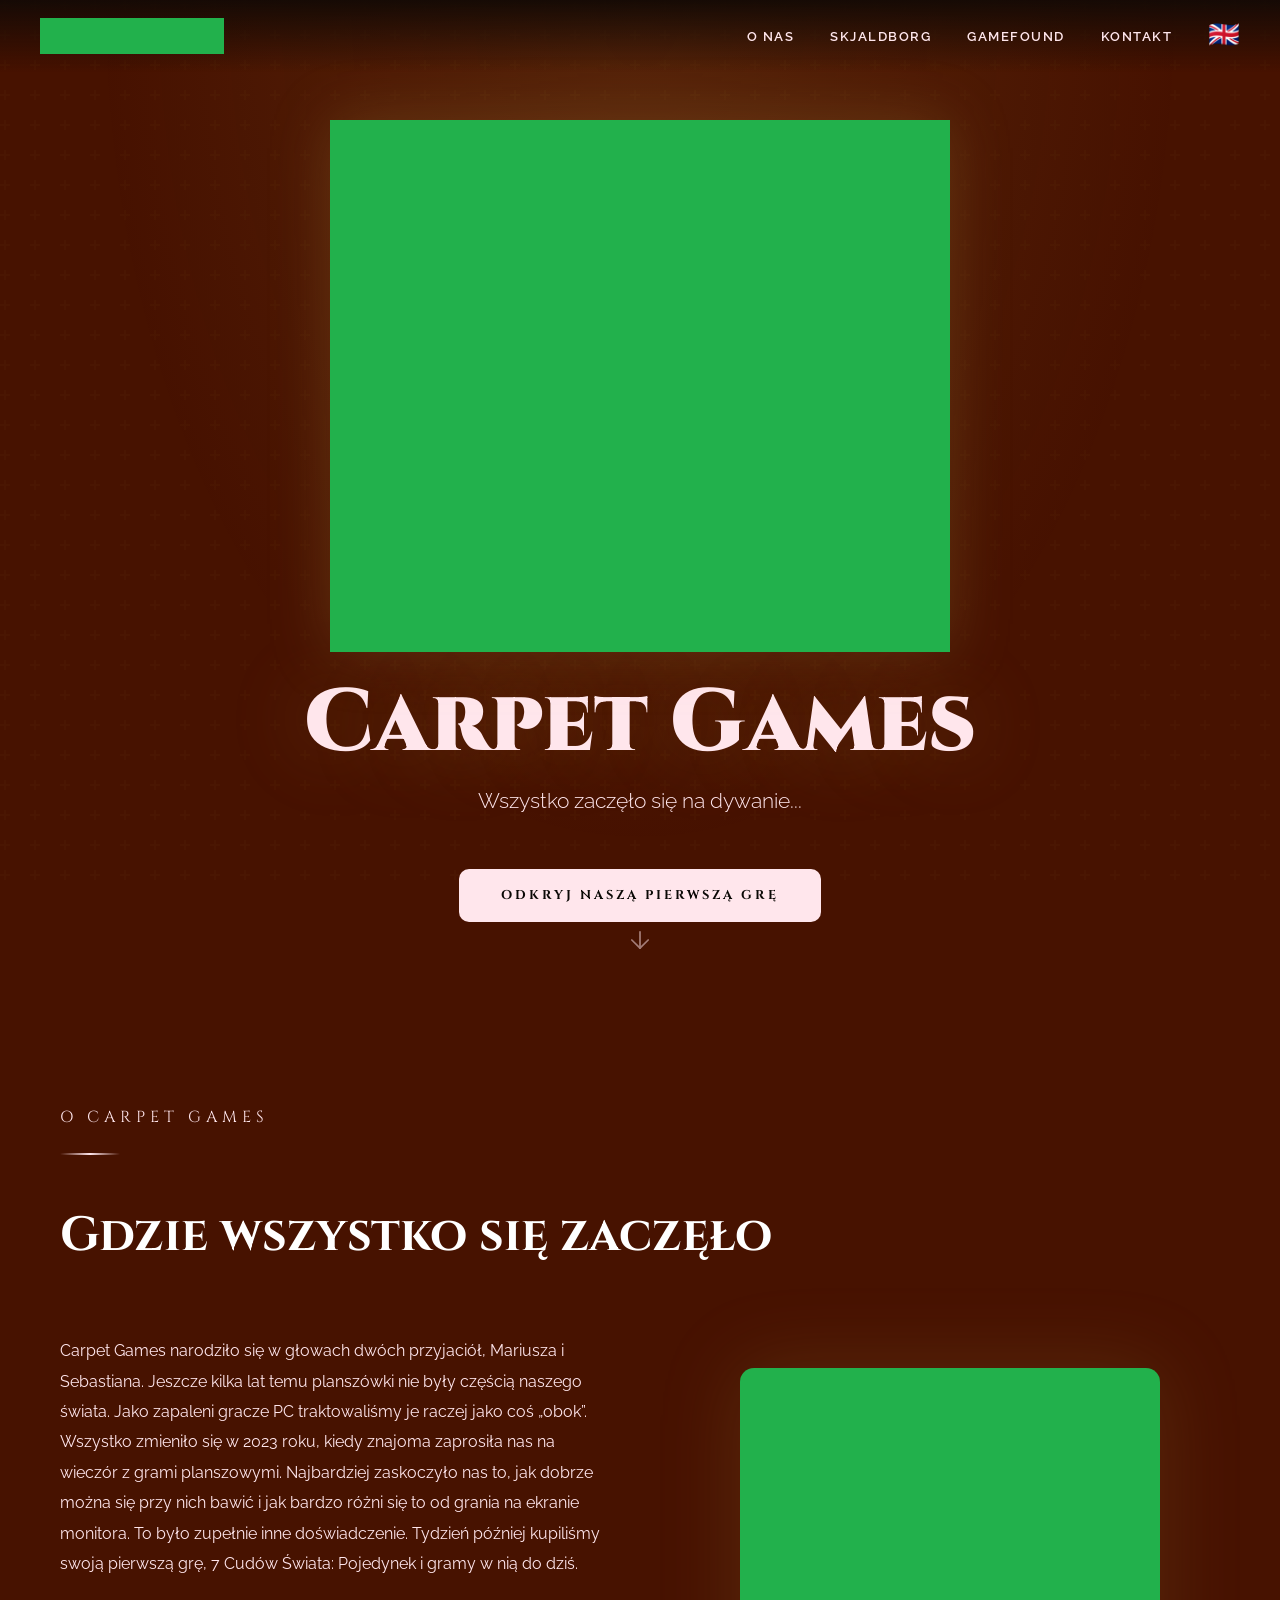
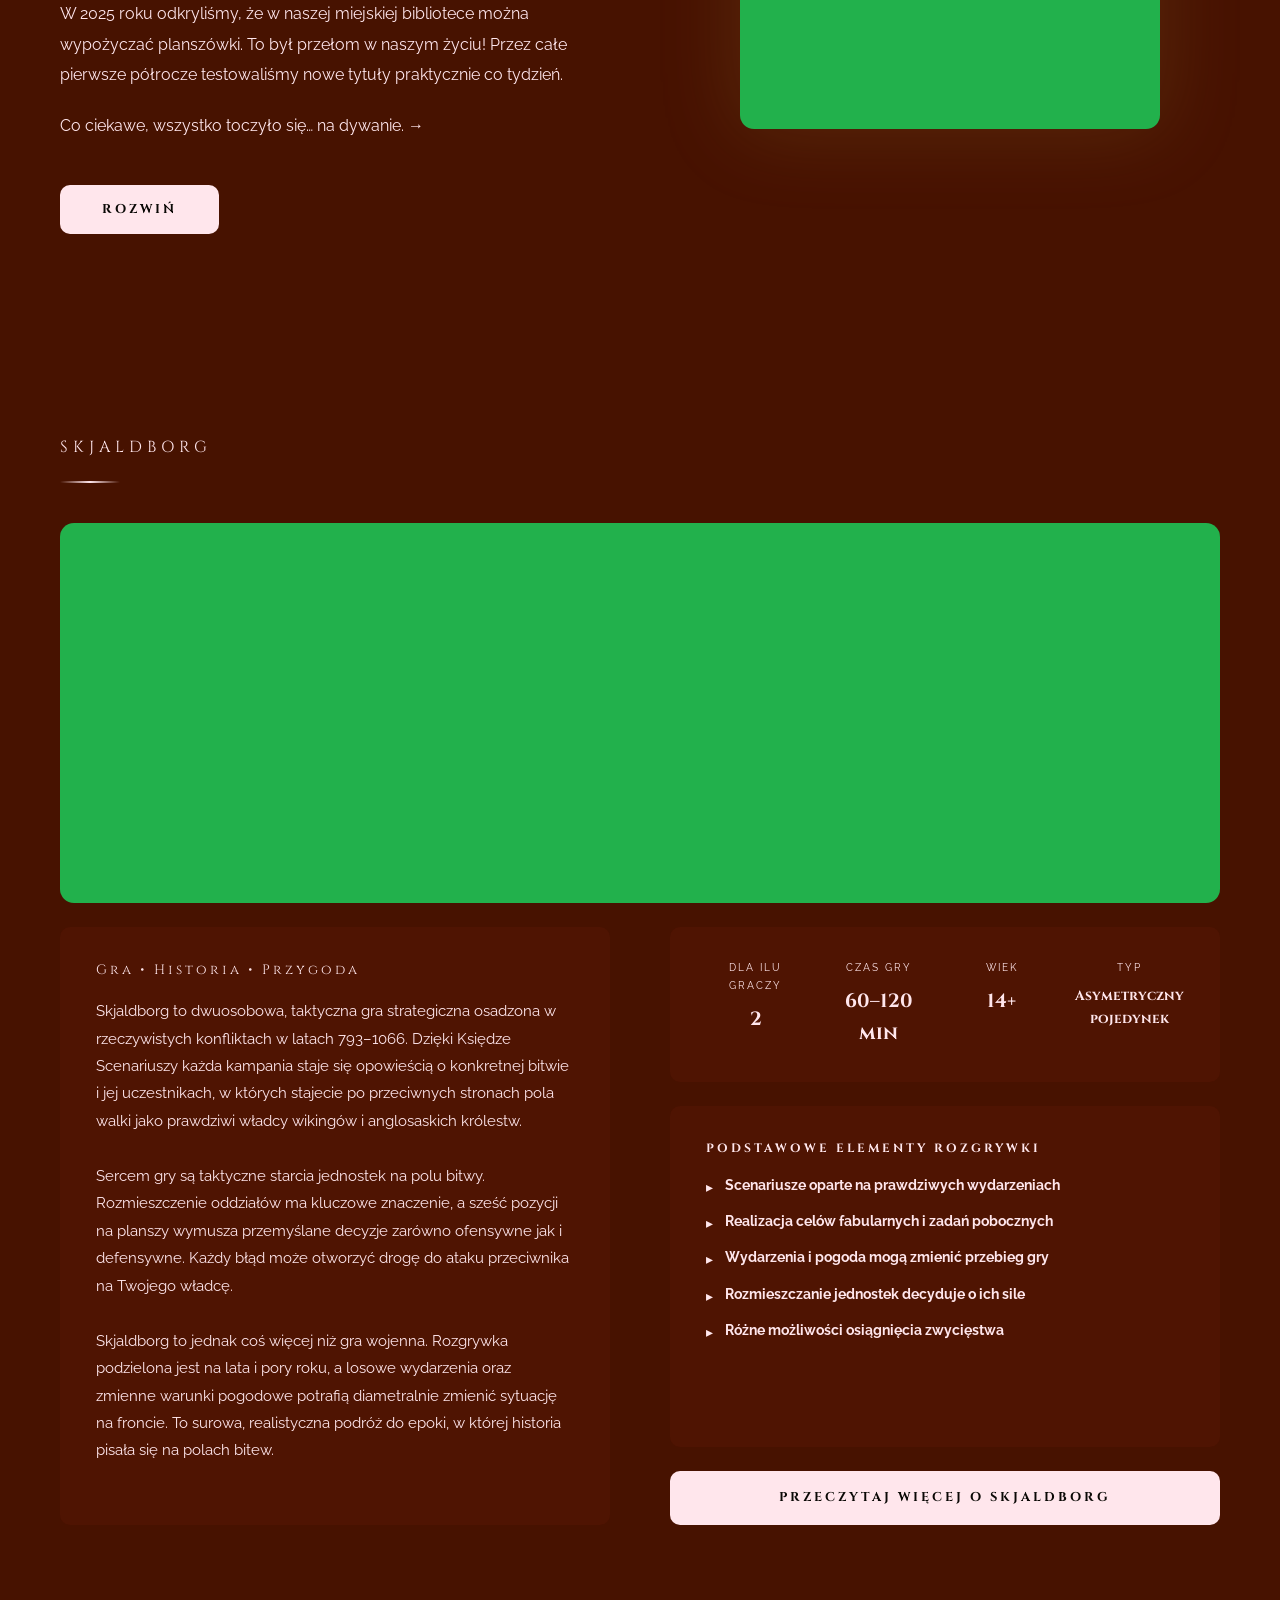
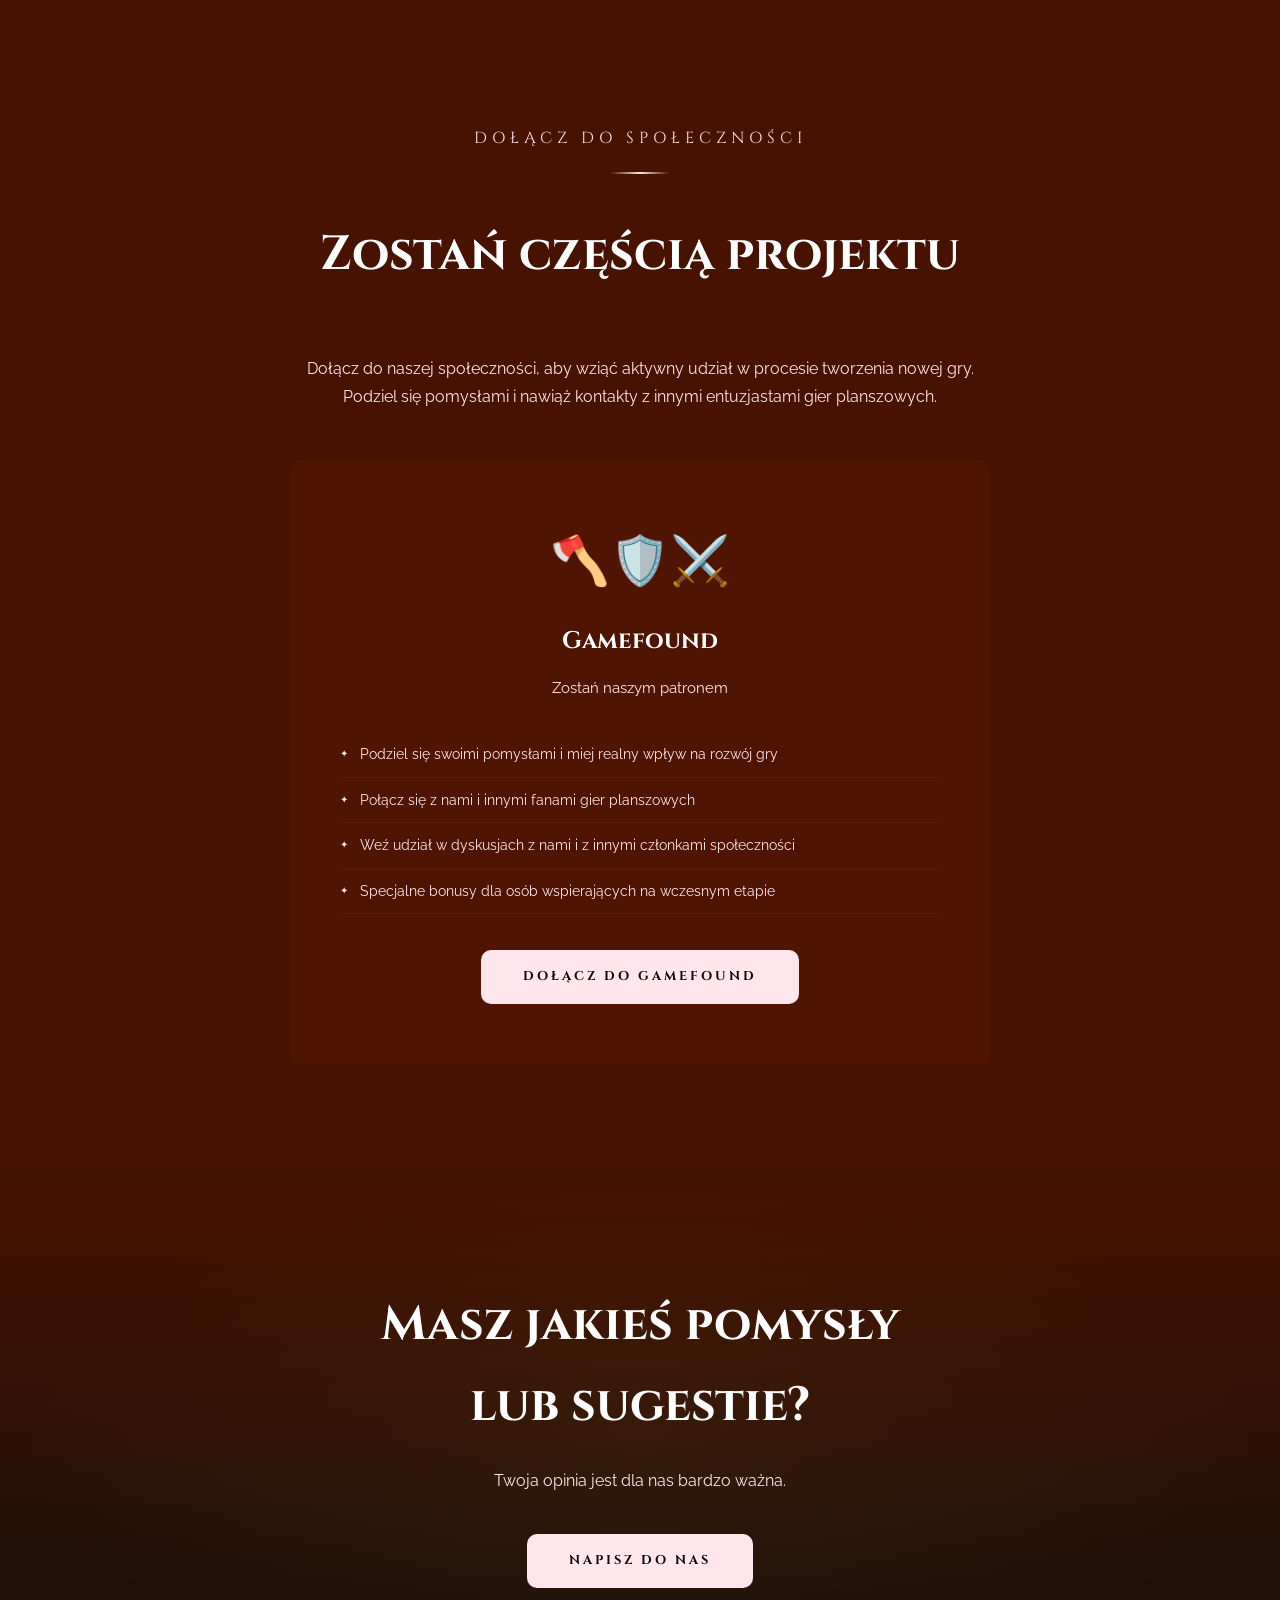
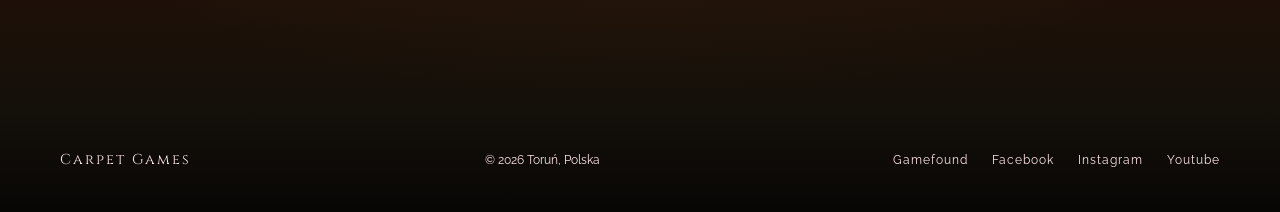
==== commit 4fdfca79: "Add files via upload" ====
--- a/pl.html
+++ b/pl.html
@@ -123,9 +123,9 @@
         <div style="display:flex;flex-direction:column;gap:24px;" class="reveal-left delay-2">
           <div class="game-stats" style="flex:1;">
             <p class="game-tagline">Gra • Historia • Przygoda</p>
-            <p class="game-desc">Skjaldborg to dwuosobowa, taktyczna gra strategiczna osadzona w rzeczywistych konfliktach lat 793–1066. Każdy scenariusz odtwarza historyczną bitwę, w której stajecie po przeciwnych stronach pola walki jako władcy Wikingów i anglosaskich królestw. To nie jest abstrakcyjna potyczka armii, lecz starcie oparte na faktach, z datami, prawdziwymi dowódcami i realnymi wydarzeniami.</p>
-            <p class="game-desc">Sercem gry są taktyczne starcia jednostek na polu bitwy. Rozmieszczenie oddziałów ma kluczowe znaczenie, a sześć pozycji na planszy wymusza przemyślane decyzje ofensywne i defensywne. Każdy błąd może otworzyć drogę do szturmu na twierdzę przeciwnika. Rozgrywka podzielona jest na lata i pory roku, a losowe wydarzenia oraz zmienne warunki pogodowe potrafią diametralnie zmienić sytuację na froncie.</p>
-            <p class="game-desc">Skjaldborg to jednak coś więcej niż gra wojenna. Dzięki Księdze Scenariuszy każda kampania staje się opowieścią o konkretnej bitwie i jej uczestnikach. Możecie zmienić wynik historii, ale zawsze poznacie jej prawdziwy przebieg. To surowa, realistyczna podróż do epoki, w której historia pisała się na polach bitew.</p>
+            <p class="game-desc">Skjaldborg to dwuosobowa, taktyczna gra strategiczna osadzona w rzeczywistych konfliktach w latach 793–1066. Dzięki Księdze Scenariuszy każda kampania staje się opowieścią o konkretnej bitwie i jej uczestnikach, w których stajecie po przeciwnych stronach pola walki jako prawdziwi władcy wikingów i anglosaskich królestw.</p>
+            <p class="game-desc">Sercem gry są taktyczne starcia jednostek na polu bitwy. Rozmieszczenie oddziałów ma kluczowe znaczenie, a sześć pozycji na planszy wymusza przemyślane decyzje zarówno ofensywne jak i defensywne. Każdy błąd może otworzyć drogę do ataku przeciwnika na Twojego władcę.</p>
+            <p class="game-desc">Skjaldborg to jednak coś więcej niż gra wojenna. Rozgrywka podzielona jest na lata i pory roku, a losowe wydarzenia oraz zmienne warunki pogodowe potrafią diametralnie zmienić sytuację na froncie. To surowa, realistyczna podróż do epoki, w której historia pisała się na polach bitew.</p>
           </div>
         </div>
         <div style="display:flex;flex-direction:column;gap:24px;" class="reveal-right delay-2">
@@ -139,11 +139,11 @@
           </div>
           <div class="game-stats" style="flex:1;">
             <h4>Podstawowe elementy rozgrywki</h4>
-            <div class="highlight-item"><strong>Scenariusze oparte na prawdziwych wydarzeniach.</strong></div>
-            <div class="highlight-item"><strong>Zadania poboczne i cele fabularne.</strong></div>
-            <div class="highlight-item"><strong>Wydarzenia i pogoda zmieniają przebieg gry.</strong></div>
-            <div class="highlight-item"><strong>Rozmieszczanie jednostek decyduje o ich sile.</strong></div>
-            <div class="highlight-item"><strong>Róźne możliwości osiągnięcia zwycięstwa</strong></div>
+            <div class="highlight-item"><strong>Scenariusze oparte na prawdziwych wydarzeniach</strong></div>
+            <div class="highlight-item"><strong>Realizacja celów fabularnych i zadań pobocznych</strong></div>
+            <div class="highlight-item"><strong>Wydarzenia i pogoda mogą zmienić przebieg gry</strong></div>
+            <div class="highlight-item"><strong>Rozmieszczanie jednostek decyduje o ich sile</strong></div>
+            <div class="highlight-item"><strong>Różne możliwości osiągnięcia zwycięstwa</strong></div>
           </div>
           <a href="#" class="btn-outline" style="text-align:center;">Przeczytaj więcej o Skjaldborg</a>
         </div>
@@ -157,7 +157,7 @@
       <p class="section-label">Dołącz do społeczności</p>
       <div class="gold-divider center reveal delay-1"></div>
       <h2 class="section-title reveal delay-2">Zostań częścią projektu</h2>
-      <p class="reveal delay-3">Dołącz do naszej społeczności, aby wziąć aktywny udział w procesie tworzenia nowej gry. Podziel się pomysłami i nwiąż kontakty z innymi entuzjastami gier planszowych.</p>
+      <p class="reveal delay-3">Dołącz do naszej społeczności, aby wziąć aktywny udział w procesie tworzenia nowej gry. Podziel się pomysłami i nawiąż kontakty z innymi entuzjastami gier planszowych.</p>
       <div class="gamefound-card reveal delay-4">
         <span class="gamefound-icon">🪓🛡️⚔️</span>
         <h3>Gamefound</h3>
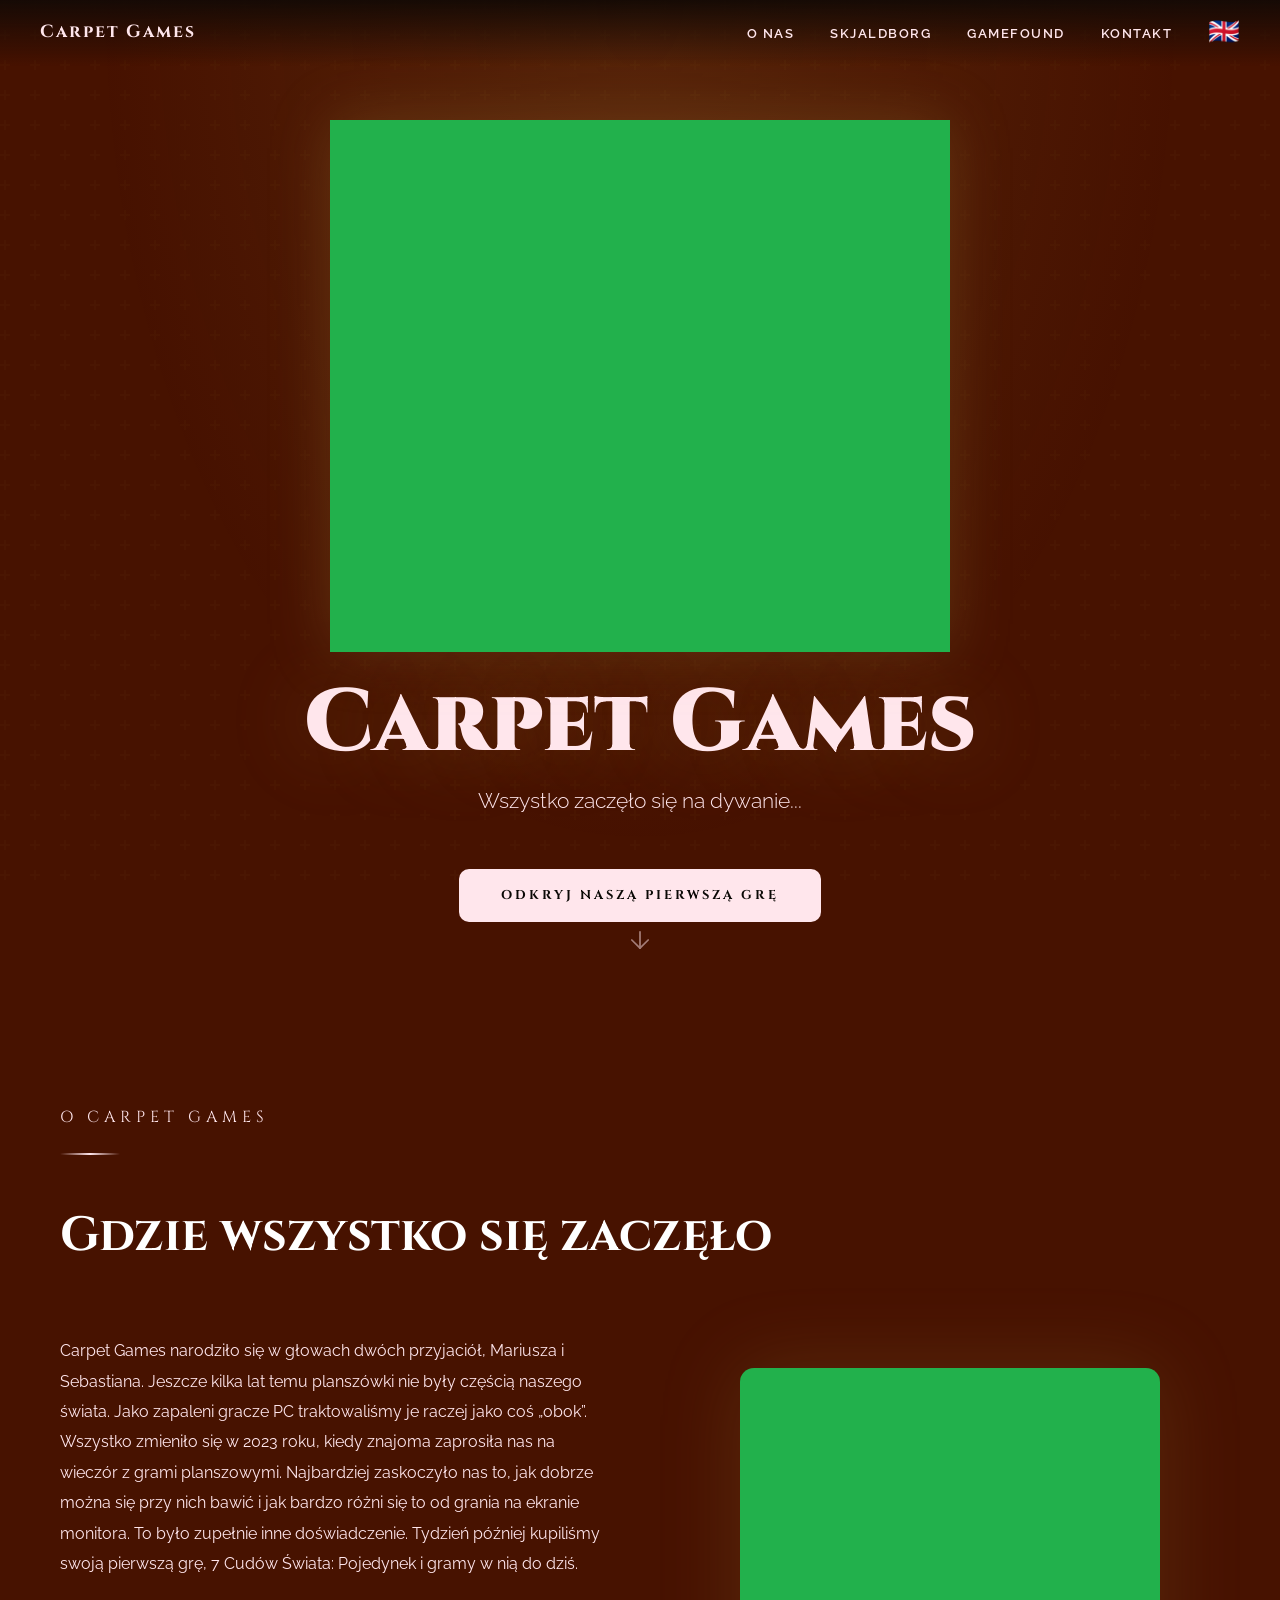
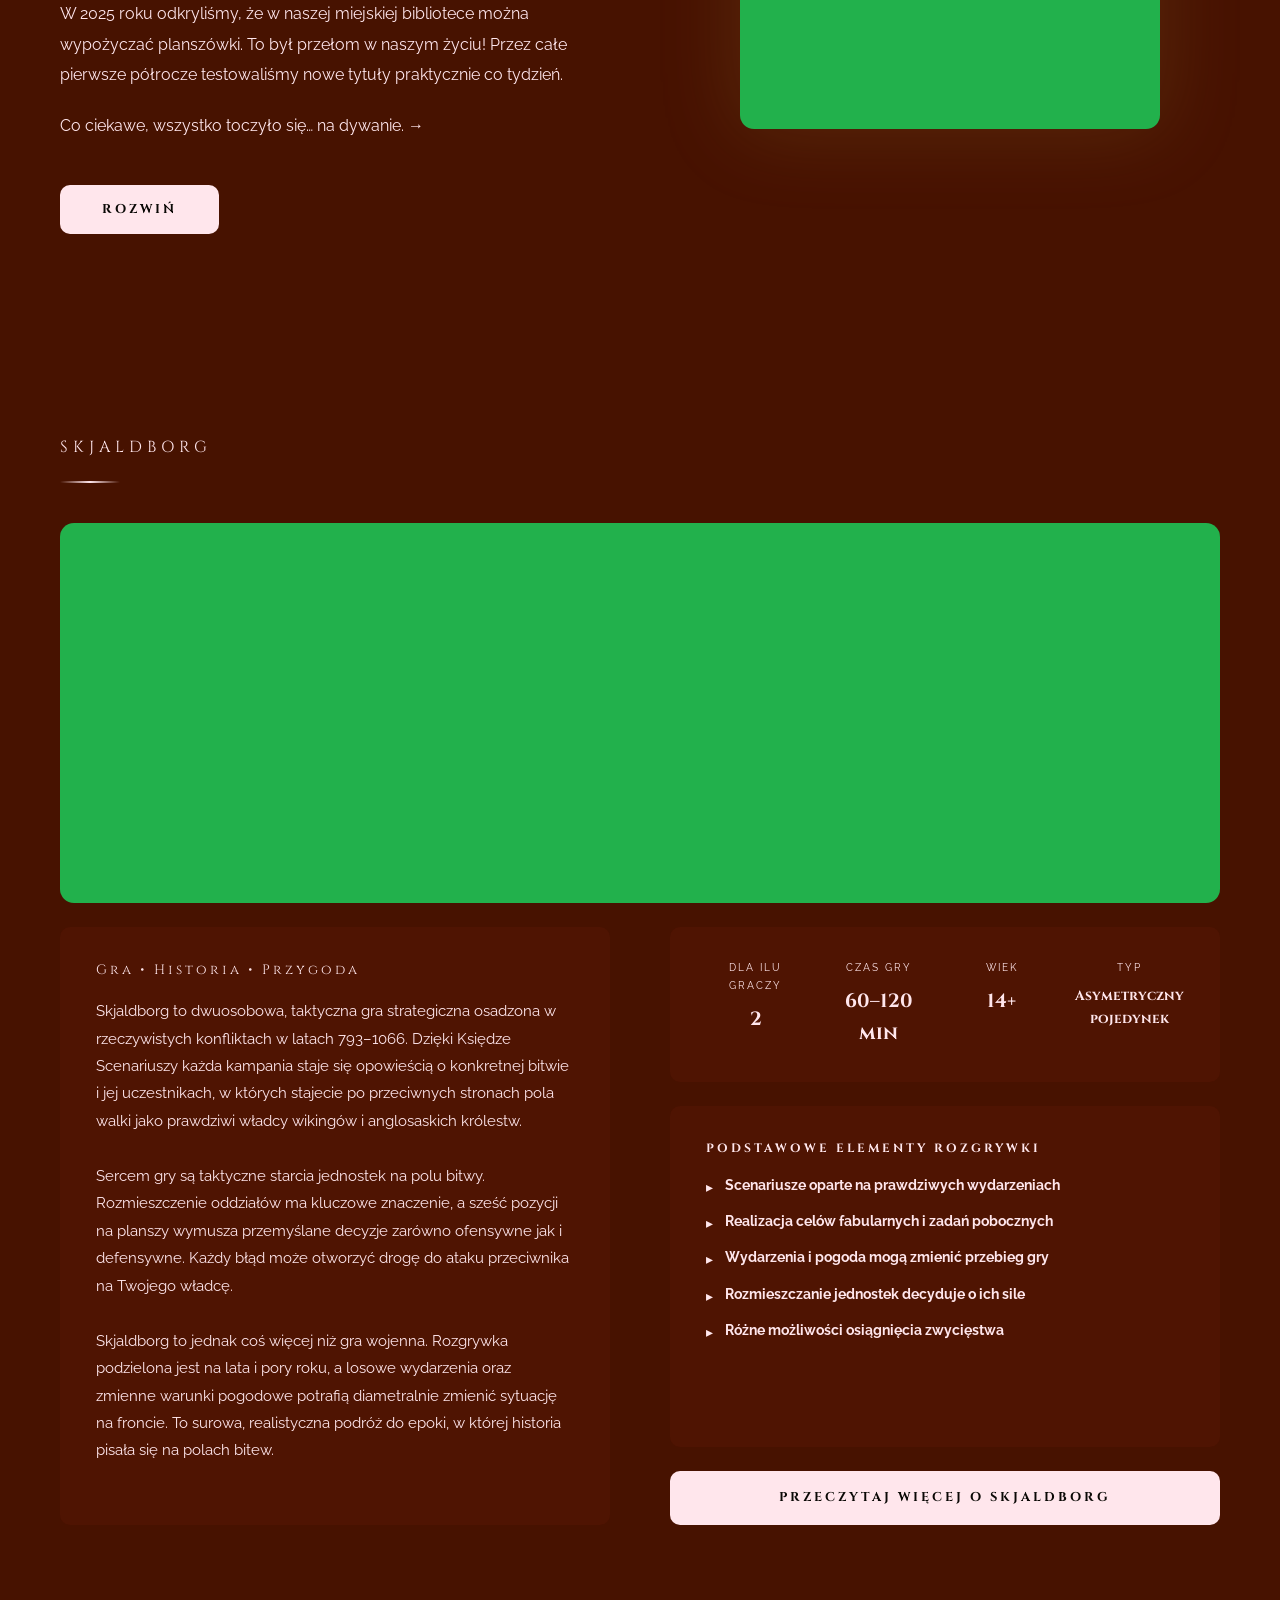
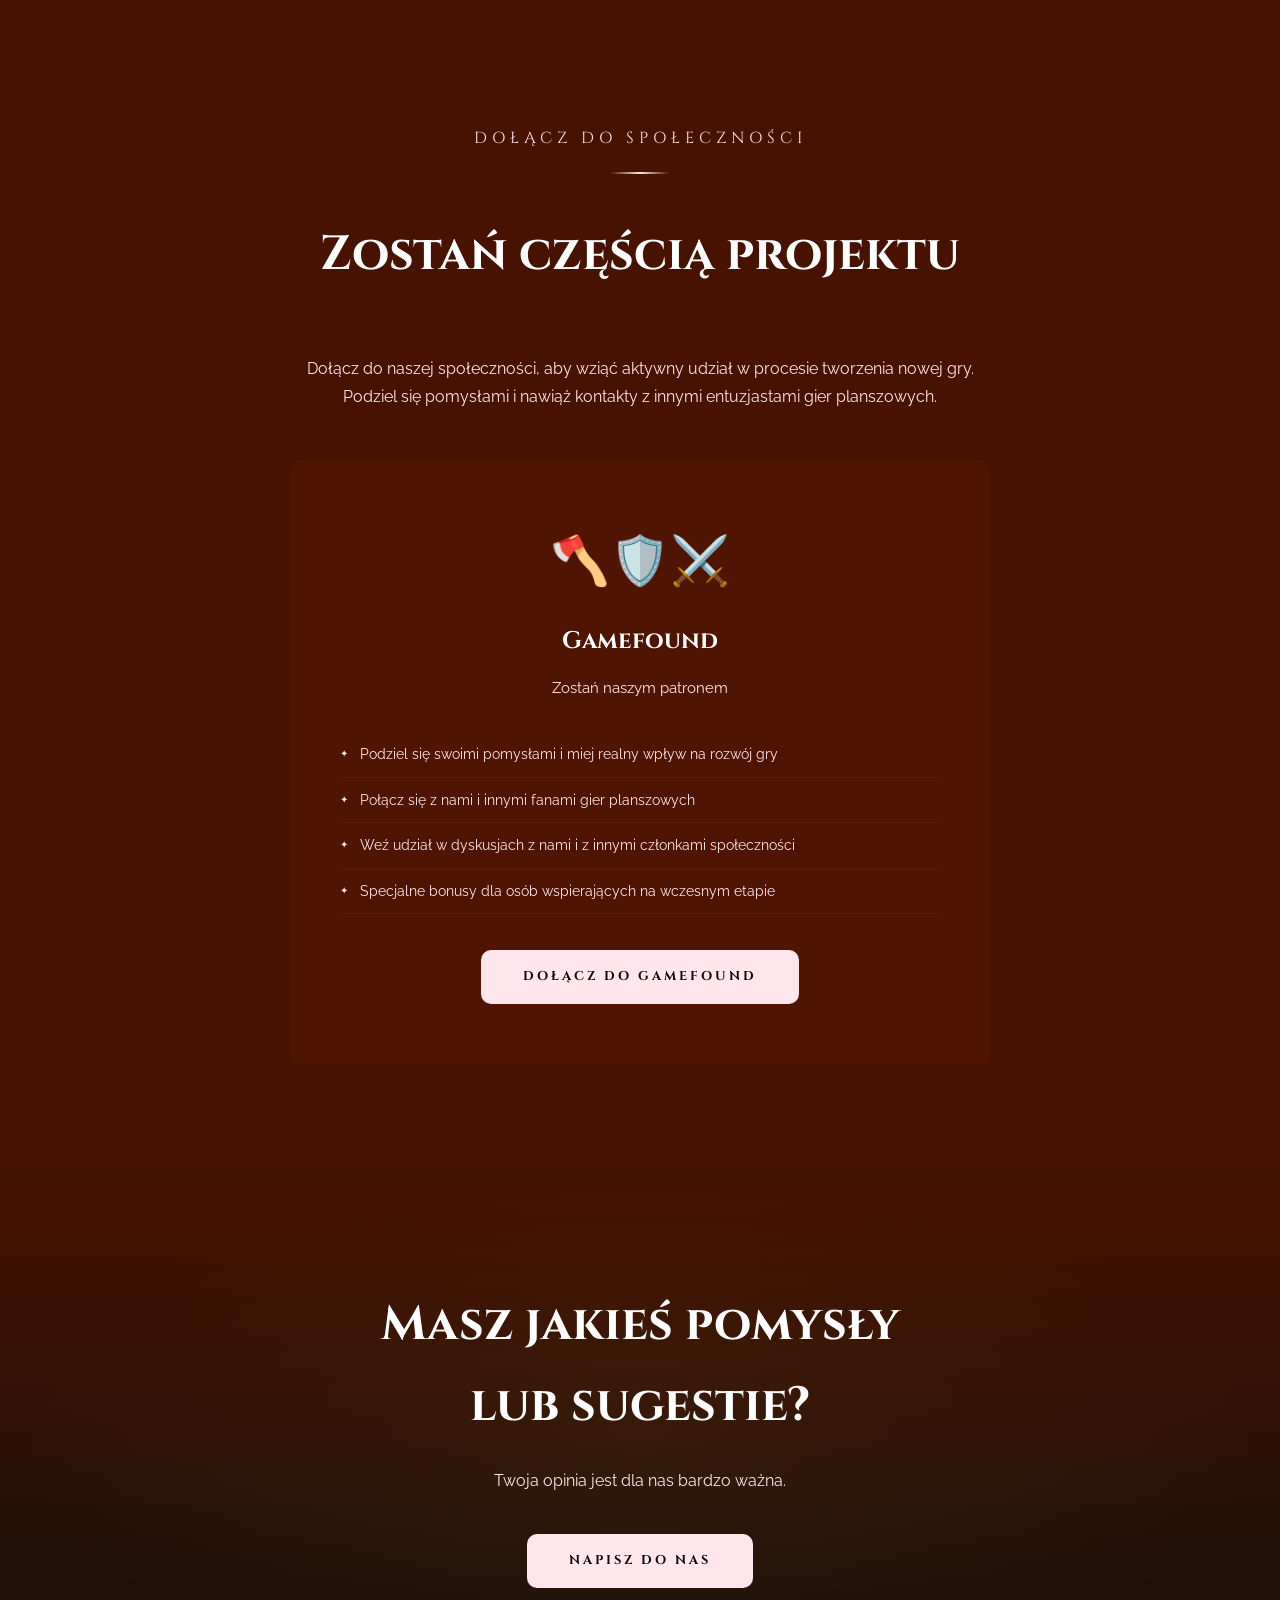
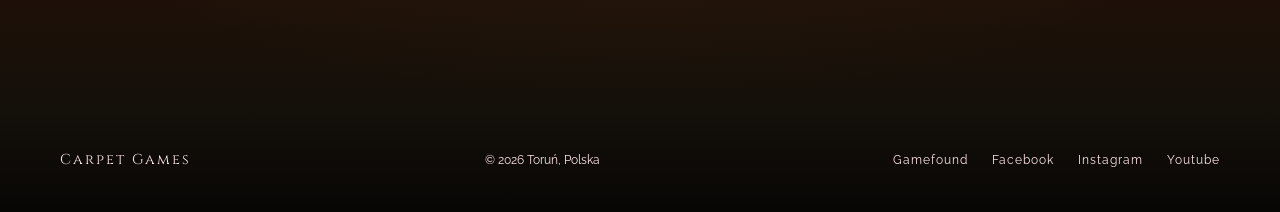
==== commit 125ad97f: "Add files via upload" ====
--- a/pl.html
+++ b/pl.html
@@ -14,7 +14,7 @@
   <!-- NAV -->
   <nav id="navbar">
     <a href="#" class="nav-logo">
-      <img src="images/logo.png" alt="Carpet Games" class="nav-logo-img">
+      <p><strong>Carpet Games</strong></p>
     </a>
     <ul class="nav-links">
       <li><a href="#about">O nas</a></li>
